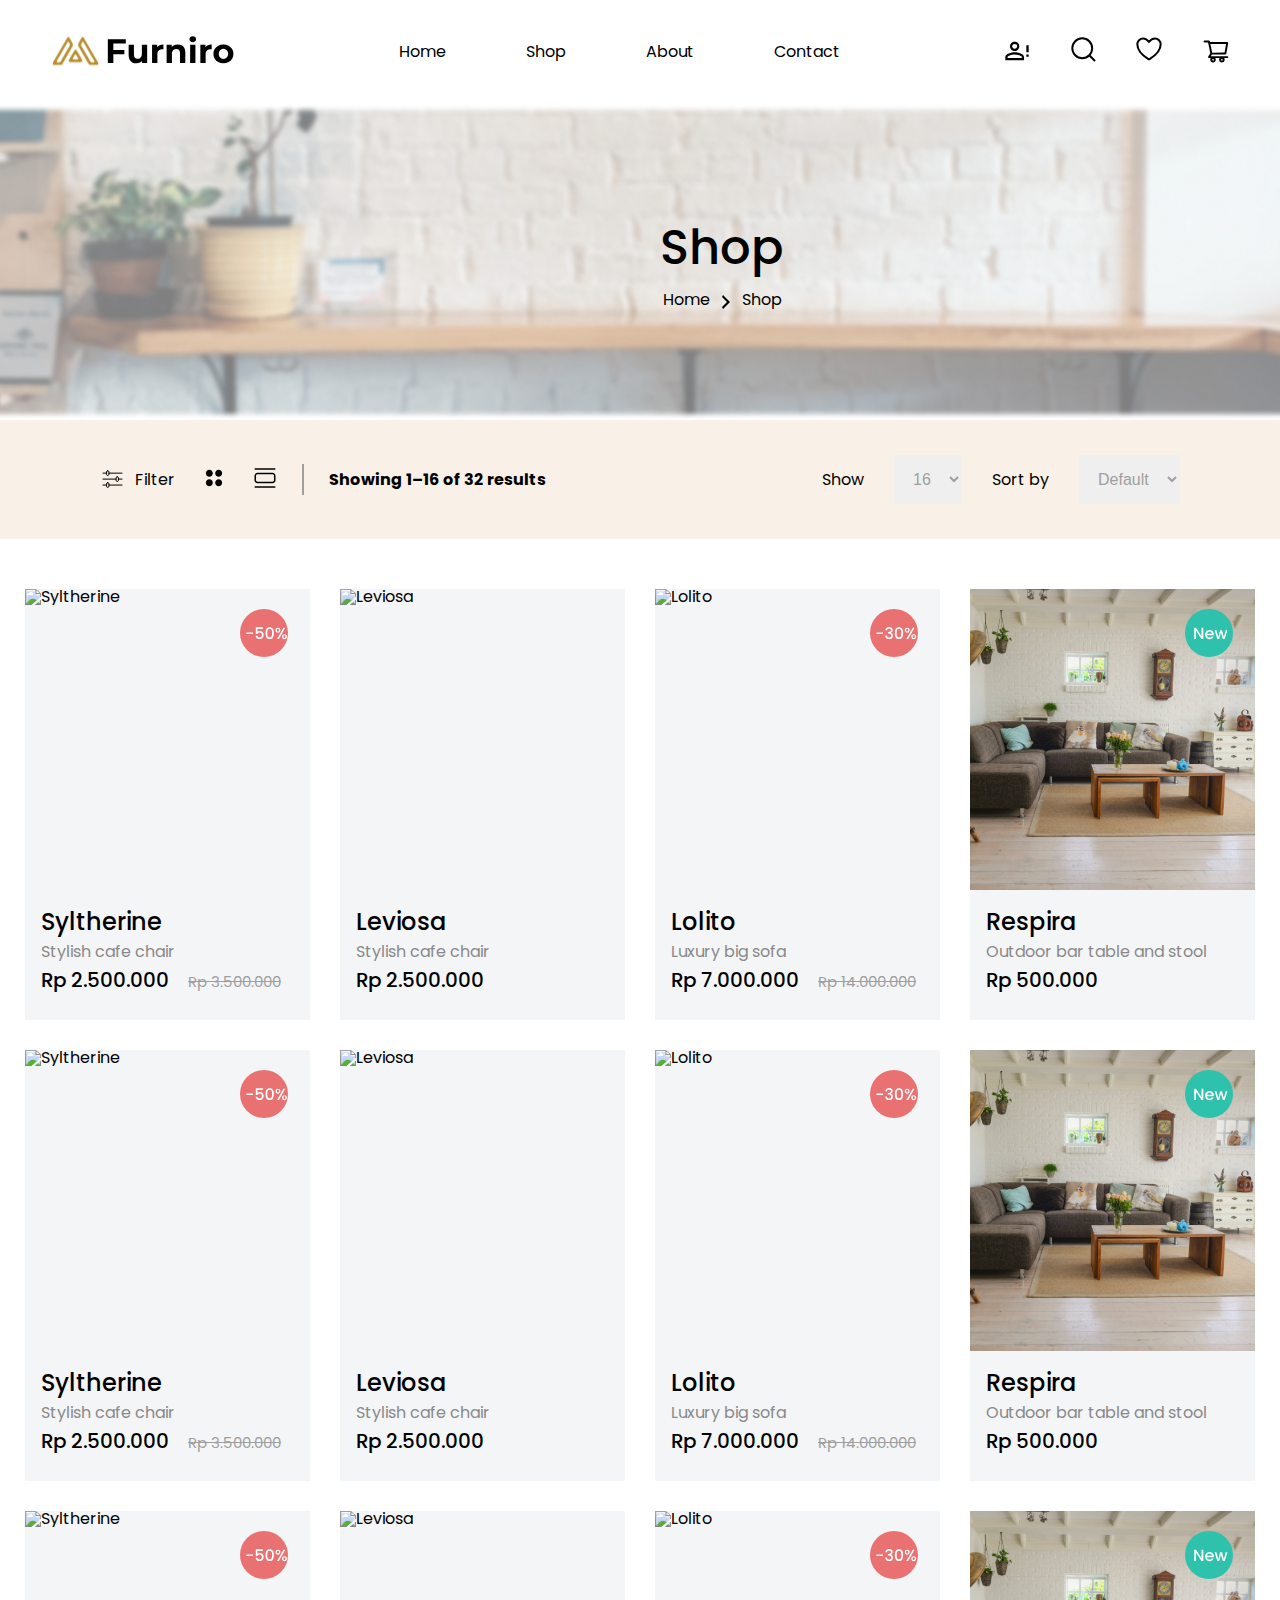
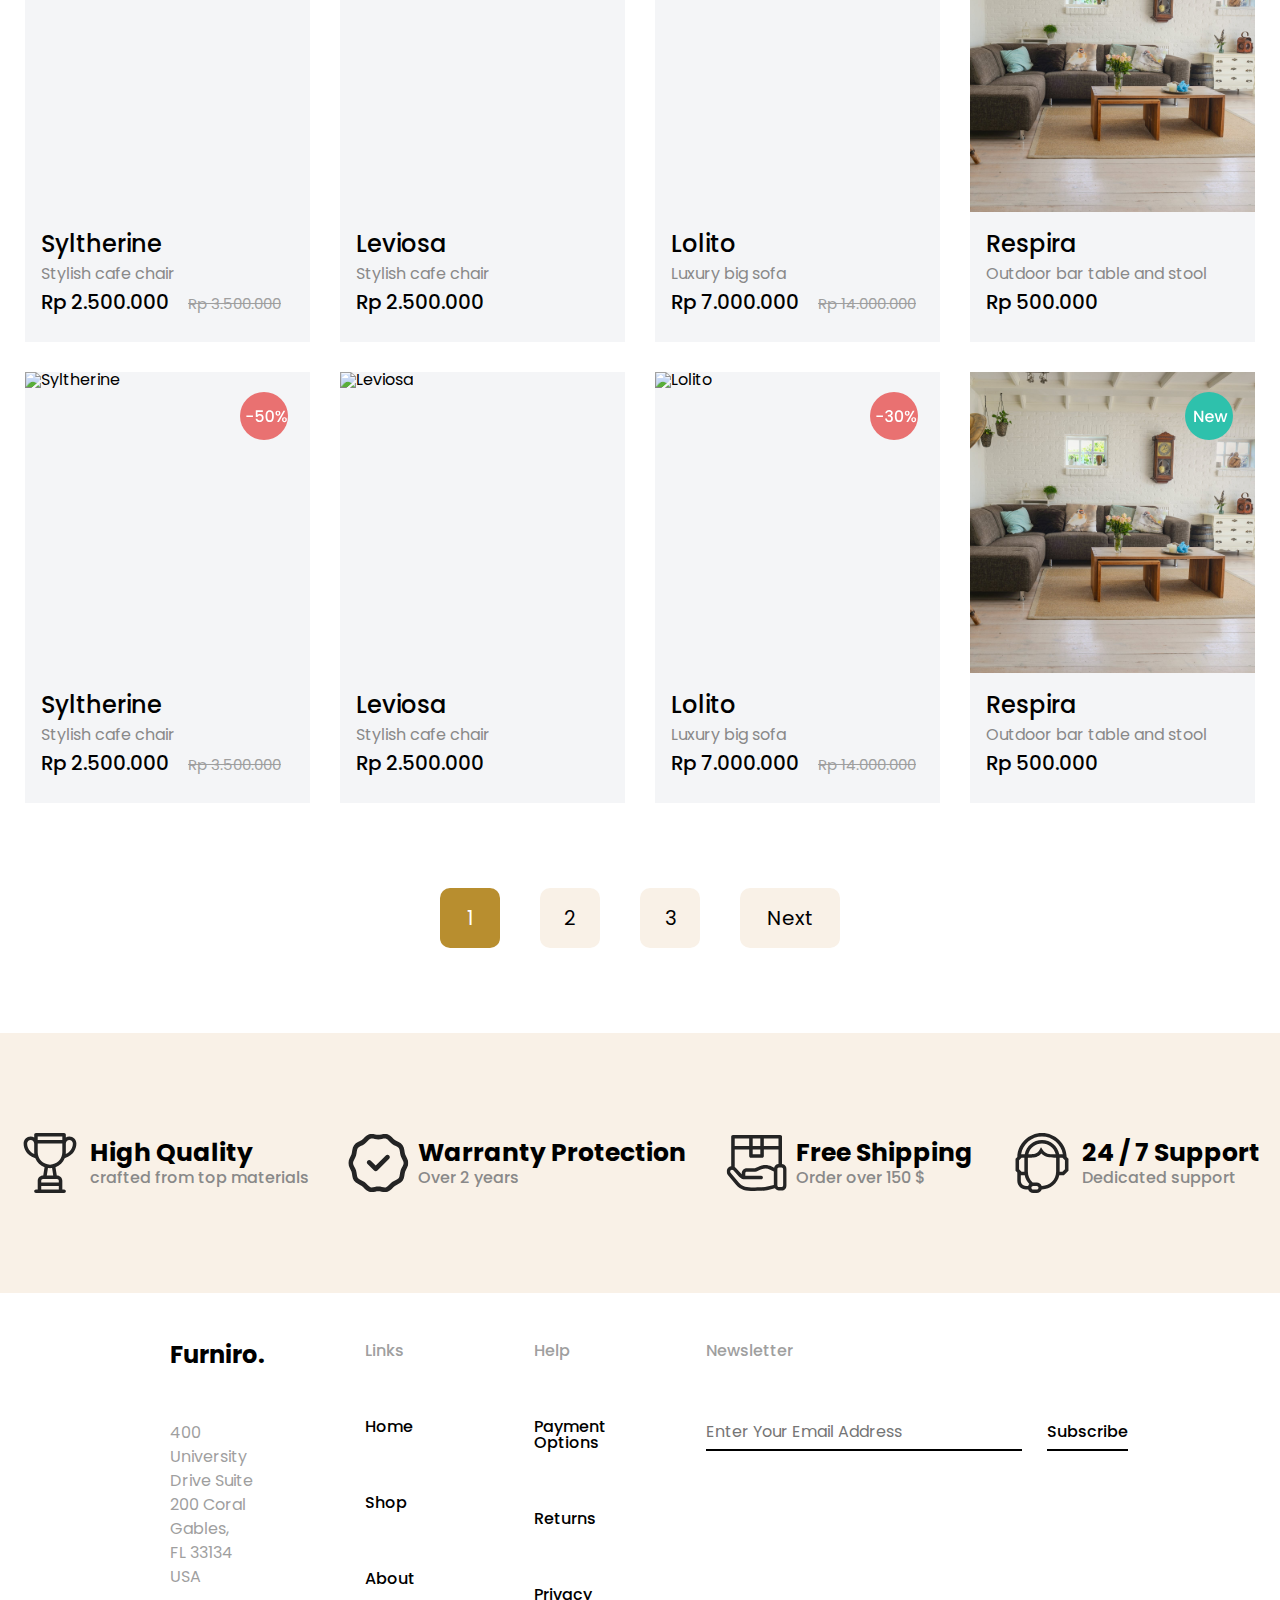
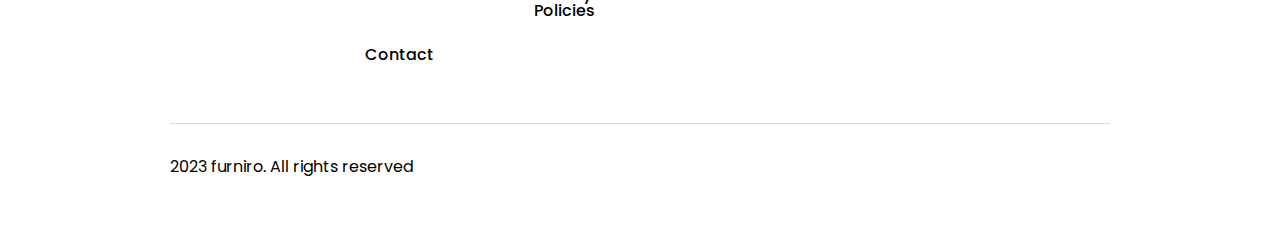
==== shop.html @ a59451a5 "added shop.html" ====
<!DOCTYPE html>
<html lang="en">
<head>
    <meta charset="UTF-8">
    <title>Furniro</title>
    <link rel="stylesheet" href="style.css">
    <link rel="stylesheet" href="https://fonts.googleapis.com/css2?family=Poppins:wght@400;500;600;700&display=swap">
    <link rel="stylesheet" href="https://cdnjs.cloudflare.com/ajax/libs/font-awesome/6.0.0-beta3/css/all.min.css">
    <meta name="viewport" content="width=device-width, initial-scale=1.0">
</head>
<body>
    <header class="header">
        <div class="container header__container">
            <div class="header__logo">
                <img class="header__logo-image" src="assets/images/logo.svg" alt="Company Logo">
            </div>
            <nav class="header__nav">
                <a href="#" class="header__link">Home</a>
                <a href="#" class="header__link">Shop</a>
                <a href="#" class="header__link">About</a>
                <a href="#" class="header__link">Contact</a>
            </nav>
            <div class="header__icons">
                <a href="#" class="header__icon"><img src="assets/images/account-alert-icon.svg" alt="Account"></a>
                <a href="#" class="header__icon"><img src="assets/images/search-icon.svg" alt="Search"></a>
                <a href="#" class="header__icon"><img src="assets/images/like-icon.svg" alt="Favorites"></a>
                <a href="#" class="header__icon"><img src="assets/images/shopping-cart-icon.svg" alt="Shopping Cart"></a>
            </div>
        </div>
    </header>

    <main class="shop">
        <div class="shop__header">
            <div class="shop__header-image-wrapper">
                <img class="shop__header-img" src="assets/images/shop-img.png" alt="shop-img">
            </div>
            <div class="shop__header-text">
                <h1 class="shop__title">Shop</h1>
                <div class="shop__breadcrumb">
                    <span>Home</span>
                    <img src="assets/images/dash-icon-arrow-up.svg" alt="Divider">
                    <span>Shop</span>
                </div>
            </div>
        </div>

        <div class="shop__controls">
            <div class="shop__filter-view">
                <div class="shop__filter">
                    <button class="shop__filter-btn"><img src="assets/images/filter-icon.svg" alt="filter-icon"></button>
                    <span>Filter</span>
                </div>
                <div class="shop__view-options">
                    <button class="shop__view-btn"><img src="assets/images/grid-view-icon.svg" alt="grid-view-icon"></button>
                    <button class="shop__view-btn"><img src="assets/images/list-view-icon.svg" alt="list-view-icon"></button>
                </div>
                <div class="shop__results-info">Showing 1–16 of 32 results</div>
            </div>
            <div class="shop__options">
                <label for="show">Show</label>
                <select id="show" class="shop__show-select">
                    <option value="16">16</option>
                </select>
                <label for="sort">Sort by</label>
                <select id="sort" class="shop__sort-select">
                    <option value="default">Default</option>
                </select>
            </div>
        </div>

        <div class="shop__product-cards">
            <div class="product-card product-card-discount-50">
                <a href="#" class="product-card__link">
                    <div class="product-card__image-wrapper">
                        <img src="assets/images/product-card-image-1.svg" alt="Syltherine" class="product-card__image">
                    </div>
                    <div class="product-card__content">
                        <h3 class="product-card__name">Syltherine</h3>
                        <p class="product-card__description">Stylish cafe chair</p>
                        <span class="product-card__price">Rp 2.500.000</span>
                        <span class="product-card__old-price">Rp 3.500.000</span>
                    </div>
                </a>
                <div class="product-card__overlay">
                    <button class="product-card__overlay-btn">Add to cart</button>
                    <div class="product-card__overlay-actions">
                        <button class="product-card__overlay-action-btn product-card__overlay-action-btn-share">
                            <img src="assets/images/share-icon.svg" alt="share-icon">
                            <span class="product-card__overlay-action-text">Share</span>
                        </button>
                        <button class="product-card__overlay-action-btn product-card__overlay-action-btn-compare">
                            <img src="assets/images/compare-icon.svg" alt="compare-icon">
                            <span class="product-card__overlay-action-text">Compare</span>
                        </button>
                        <button class="product-card__overlay-action-btn product-card__overlay-action-btn-like">
                            <img src="assets/images/heart-icon.svg" alt="heart-icon">
                            <span class="product-card__overlay-action-text">Like</span>
                        </button>
                    </div>
                </div>
            </div>
            <div class="product-card">
                <a href="#" class="product-card__link">
                    <div class="product-card__image-wrapper">
                        <img src="assets/images/product-card-image-2.svg" alt="Leviosa" class="product-card__image">
                    </div>
                    <div class="product-card__content">
                        <h3 class="product-card__name">Leviosa</h3>
                        <p class="product-card__description">Stylish cafe chair</p>
                        <span class="product-card__price">Rp 2.500.000</span>
                    </div>
                </a>
                <div class="product-card__overlay">
                    <button class="product-card__overlay-btn">Add to cart</button>
                    <div class="product-card__overlay-actions">
                        <button class="product-card__overlay-action-btn product-card__overlay-action-btn-share">
                            <img src="assets/images/share-icon.svg" alt="share-icon">
                            <span class="product-card__overlay-action-text">Share</span>
                        </button>
                        <button class="product-card__overlay-action-btn product-card__overlay-action-btn-compare">
                            <img src="assets/images/compare-icon.svg" alt="compare-icon">
                            <span class="product-card__overlay-action-text">Compare</span>
                        </button>
                        <button class="product-card__overlay-action-btn product-card__overlay-action-btn-like">
                            <img src="assets/images/heart-icon.svg" alt="heart-icon">
                            <span class="product-card__overlay-action-text">Like</span>
                        </button>
                    </div>
                </div>
            </div>
            <div class="product-card product-card-discount-30">
                <a href="#" class="product-card__link">
                    <div class="product-card__image-wrapper">
                        <img src="assets/images/product-card-image-3.svg" alt="Lolito" class="product-card__image">
                    </div>
                    <div class="product-card__content">
                        <h3 class="product-card__name">Lolito</h3>
                        <p class="product-card__description">Luxury big sofa</p>
                        <span class="product-card__price">Rp 7.000.000</span>
                        <span class="product-card__old-price">Rp 14.000.000</span>
                    </div>
                </a>
                <div class="product-card__overlay">
                    <button class="product-card__overlay-btn">Add to cart</button>
                    <div class="product-card__overlay-actions">
                        <button class="product-card__overlay-action-btn product-card__overlay-action-btn-share">
                            <img src="assets/images/share-icon.svg" alt="share-icon">
                            <span class="product-card__overlay-action-text">Share</span>
                        </button>
                        <button class="product-card__overlay-action-btn product-card__overlay-action-btn-compare">
                            <img src="assets/images/compare-icon.svg" alt="compare-icon">
                            <span class="product-card__overlay-action-text">Compare</span>
                        </button>
                        <button class="product-card__overlay-action-btn product-card__overlay-action-btn-like">
                            <img src="assets/images/heart-icon.svg" alt="heart-icon">
                            <span class="product-card__overlay-action-text">Like</span>
                        </button>
                    </div>
                </div>
            </div>
            <div class="product-card product-card-new">
                <a href="#" class="product-card__link">
                    <div class="product-card__image-wrapper">
                        <img src="assets/images/product-card-image-4.svg" alt="Respira" class="product-card__image">
                    </div>
                    <div class="product-card__content">
                        <h3 class="product-card__name">Respira</h3>
                        <p class="product-card__description">Outdoor bar table and stool</p>
                        <span class="product-card__price">Rp 500.000</span>
                    </div>
                </a>
                <div class="product-card__overlay">
                    <button class="product-card__overlay-btn">Add to cart</button>
                    <div class="product-card__overlay-actions">
                        <button class="product-card__overlay-action-btn product-card__overlay-action-btn-share">
                            <img src="assets/images/share-icon.svg" alt="share-icon">
                            <span class="product-card__overlay-action-text">Share</span>
                        </button>
                        <button class="product-card__overlay-action-btn product-card__overlay-action-btn-compare">
                            <img src="assets/images/compare-icon.svg" alt="compare-icon">
                            <span class="product-card__overlay-action-text">Compare</span>
                        </button>
                        <button class="product-card__overlay-action-btn product-card__overlay-action-btn-like">
                            <img src="assets/images/heart-icon.svg" alt="heart-icon">
                            <span class="product-card__overlay-action-text">Like</span>
                        </button>
                    </div>
                </div>
            </div>

            <div class="product-card product-card-discount-50">
                <a href="#" class="product-card__link">
                    <div class="product-card__image-wrapper">
                        <img src="assets/images/product-card-image-1.svg" alt="Syltherine" class="product-card__image">
                    </div>
                    <div class="product-card__content">
                        <h3 class="product-card__name">Syltherine</h3>
                        <p class="product-card__description">Stylish cafe chair</p>
                        <span class="product-card__price">Rp 2.500.000</span>
                        <span class="product-card__old-price">Rp 3.500.000</span>
                    </div>
                </a>
                <div class="product-card__overlay">
                    <button class="product-card__overlay-btn">Add to cart</button>
                    <div class="product-card__overlay-actions">
                        <button class="product-card__overlay-action-btn product-card__overlay-action-btn-share">
                            <img src="assets/images/share-icon.svg" alt="share-icon">
                            <span class="product-card__overlay-action-text">Share</span>
                        </button>
                        <button class="product-card__overlay-action-btn product-card__overlay-action-btn-compare">
                            <img src="assets/images/compare-icon.svg" alt="compare-icon">
                            <span class="product-card__overlay-action-text">Compare</span>
                        </button>
                        <button class="product-card__overlay-action-btn product-card__overlay-action-btn-like">
                            <img src="assets/images/heart-icon.svg" alt="heart-icon">
                            <span class="product-card__overlay-action-text">Like</span>
                        </button>
                    </div>
                </div>
            </div>
            <div class="product-card">
                <a href="#" class="product-card__link">
                    <div class="product-card__image-wrapper">
                        <img src="assets/images/product-card-image-2.svg" alt="Leviosa" class="product-card__image">
                    </div>
                    <div class="product-card__content">
                        <h3 class="product-card__name">Leviosa</h3>
                        <p class="product-card__description">Stylish cafe chair</p>
                        <span class="product-card__price">Rp 2.500.000</span>
                    </div>
                </a>
                <div class="product-card__overlay">
                    <button class="product-card__overlay-btn">Add to cart</button>
                    <div class="product-card__overlay-actions">
                        <button class="product-card__overlay-action-btn product-card__overlay-action-btn-share">
                            <img src="assets/images/share-icon.svg" alt="share-icon">
                            <span class="product-card__overlay-action-text">Share</span>
                        </button>
                        <button class="product-card__overlay-action-btn product-card__overlay-action-btn-compare">
                            <img src="assets/images/compare-icon.svg" alt="compare-icon">
                            <span class="product-card__overlay-action-text">Compare</span>
                        </button>
                        <button class="product-card__overlay-action-btn product-card__overlay-action-btn-like">
                            <img src="assets/images/heart-icon.svg" alt="heart-icon">
                            <span class="product-card__overlay-action-text">Like</span>
                        </button>
                    </div>
                </div>
            </div>
            <div class="product-card product-card-discount-30">
                <a href="#" class="product-card__link">
                    <div class="product-card__image-wrapper">
                        <img src="assets/images/product-card-image-3.svg" alt="Lolito" class="product-card__image">
                    </div>
                    <div class="product-card__content">
                        <h3 class="product-card__name">Lolito</h3>
                        <p class="product-card__description">Luxury big sofa</p>
                        <span class="product-card__price">Rp 7.000.000</span>
                        <span class="product-card__old-price">Rp 14.000.000</span>
                    </div>
                </a>
                <div class="product-card__overlay">
                    <button class="product-card__overlay-btn">Add to cart</button>
                    <div class="product-card__overlay-actions">
                        <button class="product-card__overlay-action-btn product-card__overlay-action-btn-share">
                            <img src="assets/images/share-icon.svg" alt="share-icon">
                            <span class="product-card__overlay-action-text">Share</span>
                        </button>
                        <button class="product-card__overlay-action-btn product-card__overlay-action-btn-compare">
                            <img src="assets/images/compare-icon.svg" alt="compare-icon">
                            <span class="product-card__overlay-action-text">Compare</span>
                        </button>
                        <button class="product-card__overlay-action-btn product-card__overlay-action-btn-like">
                            <img src="assets/images/heart-icon.svg" alt="heart-icon">
                            <span class="product-card__overlay-action-text">Like</span>
                        </button>
                    </div>
                </div>
            </div>
            <div class="product-card product-card-new">
                <a href="#" class="product-card__link">
                    <div class="product-card__image-wrapper">
                        <img src="assets/images/product-card-image-4.svg" alt="Respira" class="product-card__image">
                    </div>
                    <div class="product-card__content">
                        <h3 class="product-card__name">Respira</h3>
                        <p class="product-card__description">Outdoor bar table and stool</p>
                        <span class="product-card__price">Rp 500.000</span>
                    </div>
                </a>
                <div class="product-card__overlay">
                    <button class="product-card__overlay-btn">Add to cart</button>
                    <div class="product-card__overlay-actions">
                        <button class="product-card__overlay-action-btn product-card__overlay-action-btn-share">
                            <img src="assets/images/share-icon.svg" alt="share-icon">
                            <span class="product-card__overlay-action-text">Share</span>
                        </button>
                        <button class="product-card__overlay-action-btn product-card__overlay-action-btn-compare">
                            <img src="assets/images/compare-icon.svg" alt="compare-icon">
                            <span class="product-card__overlay-action-text">Compare</span>
                        </button>
                        <button class="product-card__overlay-action-btn product-card__overlay-action-btn-like">
                            <img src="assets/images/heart-icon.svg" alt="heart-icon">
                            <span class="product-card__overlay-action-text">Like</span>
                        </button>
                    </div>
                </div>
            </div>

            <div class="product-card product-card-discount-50">
                <a href="#" class="product-card__link">
                    <div class="product-card__image-wrapper">
                        <img src="assets/images/product-card-image-1.svg" alt="Syltherine" class="product-card__image">
                    </div>
                    <div class="product-card__content">
                        <h3 class="product-card__name">Syltherine</h3>
                        <p class="product-card__description">Stylish cafe chair</p>
                        <span class="product-card__price">Rp 2.500.000</span>
                        <span class="product-card__old-price">Rp 3.500.000</span>
                    </div>
                </a>
                <div class="product-card__overlay">
                    <button class="product-card__overlay-btn">Add to cart</button>
                    <div class="product-card__overlay-actions">
                        <button class="product-card__overlay-action-btn product-card__overlay-action-btn-share">
                            <img src="assets/images/share-icon.svg" alt="share-icon">
                            <span class="product-card__overlay-action-text">Share</span>
                        </button>
                        <button class="product-card__overlay-action-btn product-card__overlay-action-btn-compare">
                            <img src="assets/images/compare-icon.svg" alt="compare-icon">
                            <span class="product-card__overlay-action-text">Compare</span>
                        </button>
                        <button class="product-card__overlay-action-btn product-card__overlay-action-btn-like">
                            <img src="assets/images/heart-icon.svg" alt="heart-icon">
                            <span class="product-card__overlay-action-text">Like</span>
                        </button>
                    </div>
                </div>
            </div>
            <div class="product-card">
                <a href="#" class="product-card__link">
                    <div class="product-card__image-wrapper">
                        <img src="assets/images/product-card-image-2.svg" alt="Leviosa" class="product-card__image">
                    </div>
                    <div class="product-card__content">
                        <h3 class="product-card__name">Leviosa</h3>
                        <p class="product-card__description">Stylish cafe chair</p>
                        <span class="product-card__price">Rp 2.500.000</span>
                    </div>
                </a>
                <div class="product-card__overlay">
                    <button class="product-card__overlay-btn">Add to cart</button>
                    <div class="product-card__overlay-actions">
                        <button class="product-card__overlay-action-btn product-card__overlay-action-btn-share">
                            <img src="assets/images/share-icon.svg" alt="share-icon">
                            <span class="product-card__overlay-action-text">Share</span>
                        </button>
                        <button class="product-card__overlay-action-btn product-card__overlay-action-btn-compare">
                            <img src="assets/images/compare-icon.svg" alt="compare-icon">
                            <span class="product-card__overlay-action-text">Compare</span>
                        </button>
                        <button class="product-card__overlay-action-btn product-card__overlay-action-btn-like">
                            <img src="assets/images/heart-icon.svg" alt="heart-icon">
                            <span class="product-card__overlay-action-text">Like</span>
                        </button>
                    </div>
                </div>
            </div>
            <div class="product-card product-card-discount-30">
                <a href="#" class="product-card__link">
                    <div class="product-card__image-wrapper">
                        <img src="assets/images/product-card-image-3.svg" alt="Lolito" class="product-card__image">
                    </div>
                    <div class="product-card__content">
                        <h3 class="product-card__name">Lolito</h3>
                        <p class="product-card__description">Luxury big sofa</p>
                        <span class="product-card__price">Rp 7.000.000</span>
                        <span class="product-card__old-price">Rp 14.000.000</span>
                    </div>
                </a>
                <div class="product-card__overlay">
                    <button class="product-card__overlay-btn">Add to cart</button>
                    <div class="product-card__overlay-actions">
                        <button class="product-card__overlay-action-btn product-card__overlay-action-btn-share">
                            <img src="assets/images/share-icon.svg" alt="share-icon">
                            <span class="product-card__overlay-action-text">Share</span>
                        </button>
                        <button class="product-card__overlay-action-btn product-card__overlay-action-btn-compare">
                            <img src="assets/images/compare-icon.svg" alt="compare-icon">
                            <span class="product-card__overlay-action-text">Compare</span>
                        </button>
                        <button class="product-card__overlay-action-btn product-card__overlay-action-btn-like">
                            <img src="assets/images/heart-icon.svg" alt="heart-icon">
                            <span class="product-card__overlay-action-text">Like</span>
                        </button>
                    </div>
                </div>
            </div>
            <div class="product-card product-card-new">
                <a href="#" class="product-card__link">
                    <div class="product-card__image-wrapper">
                        <img src="assets/images/product-card-image-4.svg" alt="Respira" class="product-card__image">
                    </div>
                    <div class="product-card__content">
                        <h3 class="product-card__name">Respira</h3>
                        <p class="product-card__description">Outdoor bar table and stool</p>
                        <span class="product-card__price">Rp 500.000</span>
                    </div>
                </a>
                <div class="product-card__overlay">
                    <button class="product-card__overlay-btn">Add to cart</button>
                    <div class="product-card__overlay-actions">
                        <button class="product-card__overlay-action-btn product-card__overlay-action-btn-share">
                            <img src="assets/images/share-icon.svg" alt="share-icon">
                            <span class="product-card__overlay-action-text">Share</span>
                        </button>
                        <button class="product-card__overlay-action-btn product-card__overlay-action-btn-compare">
                            <img src="assets/images/compare-icon.svg" alt="compare-icon">
                            <span class="product-card__overlay-action-text">Compare</span>
                        </button>
                        <button class="product-card__overlay-action-btn product-card__overlay-action-btn-like">
                            <img src="assets/images/heart-icon.svg" alt="heart-icon">
                            <span class="product-card__overlay-action-text">Like</span>
                        </button>
                    </div>
                </div>
            </div>

            <div class="product-card product-card-discount-50">
                <a href="#" class="product-card__link">
                    <div class="product-card__image-wrapper">
                        <img src="assets/images/product-card-image-1.svg" alt="Syltherine" class="product-card__image">
                    </div>
                    <div class="product-card__content">
                        <h3 class="product-card__name">Syltherine</h3>
                        <p class="product-card__description">Stylish cafe chair</p>
                        <span class="product-card__price">Rp 2.500.000</span>
                        <span class="product-card__old-price">Rp 3.500.000</span>
                    </div>
                </a>
                <div class="product-card__overlay">
                    <button class="product-card__overlay-btn">Add to cart</button>
                    <div class="product-card__overlay-actions">
                        <button class="product-card__overlay-action-btn product-card__overlay-action-btn-share">
                            <img src="assets/images/share-icon.svg" alt="share-icon">
                            <span class="product-card__overlay-action-text">Share</span>
                        </button>
                        <button class="product-card__overlay-action-btn product-card__overlay-action-btn-compare">
                            <img src="assets/images/compare-icon.svg" alt="compare-icon">
                            <span class="product-card__overlay-action-text">Compare</span>
                        </button>
                        <button class="product-card__overlay-action-btn product-card__overlay-action-btn-like">
                            <img src="assets/images/heart-icon.svg" alt="heart-icon">
                            <span class="product-card__overlay-action-text">Like</span>
                        </button>
                    </div>
                </div>
            </div>
            <div class="product-card">
                <a href="#" class="product-card__link">
                    <div class="product-card__image-wrapper">
                        <img src="assets/images/product-card-image-2.svg" alt="Leviosa" class="product-card__image">
                    </div>
                    <div class="product-card__content">
                        <h3 class="product-card__name">Leviosa</h3>
                        <p class="product-card__description">Stylish cafe chair</p>
                        <span class="product-card__price">Rp 2.500.000</span>
                    </div>
                </a>
                <div class="product-card__overlay">
                    <button class="product-card__overlay-btn">Add to cart</button>
                    <div class="product-card__overlay-actions">
                        <button class="product-card__overlay-action-btn product-card__overlay-action-btn-share">
                            <img src="assets/images/share-icon.svg" alt="share-icon">
                            <span class="product-card__overlay-action-text">Share</span>
                        </button>
                        <button class="product-card__overlay-action-btn product-card__overlay-action-btn-compare">
                            <img src="assets/images/compare-icon.svg" alt="compare-icon">
                            <span class="product-card__overlay-action-text">Compare</span>
                        </button>
                        <button class="product-card__overlay-action-btn product-card__overlay-action-btn-like">
                            <img src="assets/images/heart-icon.svg" alt="heart-icon">
                            <span class="product-card__overlay-action-text">Like</span>
                        </button>
                    </div>
                </div>
            </div>
            <div class="product-card product-card-discount-30">
                <a href="#" class="product-card__link">
                    <div class="product-card__image-wrapper">
                        <img src="assets/images/product-card-image-3.svg" alt="Lolito" class="product-card__image">
                    </div>
                    <div class="product-card__content">
                        <h3 class="product-card__name">Lolito</h3>
                        <p class="product-card__description">Luxury big sofa</p>
                        <span class="product-card__price">Rp 7.000.000</span>
                        <span class="product-card__old-price">Rp 14.000.000</span>
                    </div>
                </a>
                <div class="product-card__overlay">
                    <button class="product-card__overlay-btn">Add to cart</button>
                    <div class="product-card__overlay-actions">
                        <button class="product-card__overlay-action-btn product-card__overlay-action-btn-share">
                            <img src="assets/images/share-icon.svg" alt="share-icon">
                            <span class="product-card__overlay-action-text">Share</span>
                        </button>
                        <button class="product-card__overlay-action-btn product-card__overlay-action-btn-compare">
                            <img src="assets/images/compare-icon.svg" alt="compare-icon">
                            <span class="product-card__overlay-action-text">Compare</span>
                        </button>
                        <button class="product-card__overlay-action-btn product-card__overlay-action-btn-like">
                            <img src="assets/images/heart-icon.svg" alt="heart-icon">
                            <span class="product-card__overlay-action-text">Like</span>
                        </button>
                    </div>
                </div>
            </div>
            <div class="product-card product-card-new">
                <a href="#" class="product-card__link">
                    <div class="product-card__image-wrapper">
                        <img src="assets/images/product-card-image-4.svg" alt="Respira" class="product-card__image">
                    </div>
                    <div class="product-card__content">
                        <h3 class="product-card__name">Respira</h3>
                        <p class="product-card__description">Outdoor bar table and stool</p>
                        <span class="product-card__price">Rp 500.000</span>
                    </div>
                </a>
                <div class="product-card__overlay">
                    <button class="product-card__overlay-btn">Add to cart</button>
                    <div class="product-card__overlay-actions">
                        <button class="product-card__overlay-action-btn product-card__overlay-action-btn-share">
                            <img src="assets/images/share-icon.svg" alt="share-icon">
                            <span class="product-card__overlay-action-text">Share</span>
                        </button>
                        <button class="product-card__overlay-action-btn product-card__overlay-action-btn-compare">
                            <img src="assets/images/compare-icon.svg" alt="compare-icon">
                            <span class="product-card__overlay-action-text">Compare</span>
                        </button>
                        <button class="product-card__overlay-action-btn product-card__overlay-action-btn-like">
                            <img src="assets/images/heart-icon.svg" alt="heart-icon">
                            <span class="product-card__overlay-action-text">Like</span>
                        </button>
                    </div>
                </div>
            </div>
        </div>
    </main>

    <section class="pagination">
        <button class="pagination__button pagination__button-active">1</button>
        <button class="pagination__button">2</button>
        <button class="pagination__button">3</button>
        <button class="pagination__button pagination__button-next">Next</button>
    </section>

    <section class="features">
        <div class="feature">
            <div class="feature__icon-wrapper">
                <img src="assets/images/trophy-icon.svg" alt="trophy-icon" class="feature__icon">
            </div>
            <div class="feature__content">
                <h3 class="feature__content-title">High Quality</h3>
                <p class="feature__content-description">crafted from top materials</p>
            </div>
        </div>
        <div class="feature">
            <div class="feature__icon-wrapper">
                <img src="assets/images/guarantee-icon.svg" alt="guarantee-icon" class="feature__icon">
            </div>
            <div class="feature__content">
                <h3 class="feature__content-title">Warranty Protection</h3>
                <p class="feature__content-description">Over 2 years</p>
            </div>
        </div>
        <div class="feature">
            <div class="feature__icon-wrapper">
                <img src="assets/images/shipping-icon.svg" alt="shipping-icon" class="feature__icon">
            </div>
            <div class="feature__content">
                <h3 class="feature__content-title">Free Shipping</h3>
                <p class="feature__content-description">Order over 150 $</p>
            </div>
        </div>
        <div class="feature">
            <div class="feature__icon-wrapper">
                <img src="assets/images/customer-support-icon.svg" alt="customer-support-icon" class="feature__icon">
            </div>
            <div class="feature__content">
                <h3 class="feature__content-title">24 / 7 Support</h3>
                <p class="feature__content-description">Dedicated support</p>
            </div>
        </div>
    </section>

    <footer class="footer">
        <div class="footer__container">
            <div class="footer__brand">
                <h2 class="footer__logo">Furniro.</h2>
                <address class="footer__address">
                    400 University Drive Suite 200 Coral
                    Gables,
                    FL 33134 USA
                </address>
            </div>
            <div class="footer__links">
                <div class="footer__column">
                    <h3 class="footer__title">Links</h3>
                    <ul class="footer__list">
                        <li class="footer__item"><a href="#" class="footer__link">Home</a></li>
                        <li class="footer__item"><a href="#" class="footer__link">Shop</a></li>
                        <li class="footer__item"><a href="#" class="footer__link">About</a></li>
                        <li class="footer__item"><a href="#" class="footer__link">Contact</a></li>
                    </ul>
                </div>
                <div class="footer__column">
                    <h3 class="footer__title">Help</h3>
                    <ul class="footer__list">
                        <li class="footer__item"><a href="#" class="footer__link">Payment Options</a></li>
                        <li class="footer__item"><a href="#" class="footer__link">Returns</a></li>
                        <li class="footer__item"><a href="#" class="footer__link">Privacy Policies</a></li>
                    </ul>
                </div>
                <div class="footer__column">
                    <h3 class="footer__title">Newsletter</h3>
                    <div class="footer__row-items">
                        <input type="email" placeholder="Enter Your Email Address" class="footer__item footer__input-email">
                        <button class="footer__item footer__subscribe-btn">Subscribe</button>
                    </div>
                </div>
            </div>
        </div>
        <div class="footer__bottom">
            <p class="footer__copyrights">2023 furniro. All rights reserved</p>
        </div>
    </footer>
</body>
</html>
---- style.css ----
@import "cssReset.css";

:root {
    --black: #000000;
    --white: #ffffff;
    --slate-gray: #898989;
    --light-slate-gray: #9F9F9F;
    --light-gray: #D9D9D9;
    --soft-light-gray: #F4F5F7;
    --light-beige: #F9F1E7;
    --gold: #B88E2F;
}

body {
    font-family: 'Poppins', Arial, sans-serif;
}

.container {
    margin: 0 auto;
}

.header {
    background-color: var(--white);
    padding: 30px 50px;
}

.header__container {
    display: flex;
    justify-content: space-between;
    align-items: center;
}

.header__nav {
    display: flex;
    gap: 80px;
}

.header__link {
    text-decoration: none;
    color: var(--black);
}

.header__icons {
    display: flex;
    gap: 40px;
}

.header__icon {
    text-decoration: none;
    color: var(--black);
    font-size: 20px;
}

.product__breadcrumbs {
    display: flex;
    justify-content: flex-start;
    align-items: center;
    padding: 30px 100px;
    margin-bottom: 50px;
    background-color: var(--light-beige);
    border-bottom: 1px solid var(--light-beige);
    gap: 20px;
}

.product__breadcrumb {
    text-decoration: none;
    color: var(--light-slate-gray);
}

.product__breadcrumb-divider {
    margin: 0 10px;
}

.product__breadcrumb_current {
    display: block;
    padding: 8px 30px;
    color: var(--black);
    border-left: 2px solid var(--light-slate-gray);
}

.product__content {
    display: flex;
    justify-content: center;
    gap: 80px;
    border-bottom: 1px solid var(--light-gray);
    margin-bottom: 50px;
}

.product__gallery {
    display: flex;
}

.product__thumbnails {
    display: flex;
    flex-direction: column;
    gap: 30px;
}

.product__thumbnail {
    width: 80px;
    height: 80px;
    cursor: pointer;
}

.product__title {
    font-size: 42px;
    margin-bottom: 15px;
}

.product__price {
    font-size: 24px;
    color: var(--light-slate-gray);
    margin-bottom: 15px;
}

.product__rating {
    display: flex;
    margin-bottom: 20px;
    gap: 20px;
}

.product__reviews {
    font-size: 13px;
    color: var(--light-slate-gray);
    border-left: 2px solid var(--light-slate-gray);
    padding: 10px 20px;
}

.product__description {
    font-size: 14px;
    margin-bottom: 20px;
    white-space: pre-line;
    line-height: 1.5;
}

.product__option-label {
    font-size: 13px;
    color: var(--light-slate-gray);
}

.product__size-options, .product__color-options {
    display: flex;
    margin-top: 15px;
    margin-bottom: 20px;
}

.product__size, .product__color {
    margin-right: 15px;
}

.product__quantity-btn, .product__cart-btn, .product__compare-btn {
    all: unset;
    margin-right: 10px;
    margin-bottom: 60px;
    margin-top: 20px;
    cursor: pointer;
}

.product__info-share-items {
    display: flex;
    gap: 15px;
    margin-top: 40px;
    margin-bottom: 55px;
}

.product__info-share-items-labels, .product__info-share-items-values {
    display: flex;
    flex-direction: column;
    gap: 20px;
    color: var(--light-slate-gray);
}

.product__info-share-value_inline {
    display: flex;
    align-items: center;
    gap: 5px;
}

.product-details {
    display: flex;
    flex-direction: column;
    align-items: center;
    border-bottom: 1px solid var(--light-gray);
    padding-bottom: 65px;
}

.product-details__tabs {
    display: flex;
    justify-content: center;
    margin-bottom: 30px;
}

.product-details__tab {
    margin-right: 50px;
    font-size: 24px;
    text-decoration: none;
    color: var(--light-slate-gray);
}

.product-details__tab--active {
    font-weight: 500;
    color: var(--black);
}

.product-details__content {
    display: flex;
    flex-direction: column;
    align-items: center;
}

.product-details__description {
    font-size: 16px;
    white-space: pre-line;
    color: var(--light-slate-gray);
    line-height: 1.5;
    margin-bottom: 20px;
}

.product-details__images {
    display: flex;
    gap: 30px;
}

.related-products {
    display: flex;
    flex-direction: column;
    gap: 40px;
    align-items: center;
    padding-top: 65px;
    padding-bottom: 90px;
    border-bottom: 1px solid var(--light-gray);
}

.related-products__title {
    font-size: 36px;
    font-weight: 500;
}

.related-products__list {
    display: flex;
    justify-content: center;
    gap: 30px;
    flex-wrap: wrap;
}

.product-card {
    position: relative;
    background-color: var(--soft-light-gray);
}

.product-card__link {
    all: unset;
    cursor: pointer;
}

.product-card-discount-30::before,
.product-card-discount-50::before,
.product-card-new::before {
    content: "";
    position: absolute;
    top: 20px;
    right: 20px;
    width: 50px;
    height: 50px;
    background-repeat: no-repeat;
}

.product-card-discount-30::before {
    background-image: url('assets/images/discount-30-icon.svg');
}

.product-card-discount-50::before {
    background-image: url('assets/images/discount-50-icon.svg');
}

.product-card-new::before {
    background-image: url('assets/images/new-icon.svg');
}

.product-card__content {
    margin-left: 16px;
    margin-top: 20px;
    margin-bottom: 30px;
}

.product-card__name {
    font-size: 24px;
    font-weight: 500;
    margin: 10px 0;
}

.product-card__description {
    font-size: 16px;
    color: var(--slate-gray);
    margin-bottom: 10px;
}

.product-card__price {
    font-size: 20px;
    font-weight: 500;
}

.product-card__old-price {
    font-size: 15px;
    text-decoration: line-through;
    color: var(--light-slate-gray);
    margin-left: 15px;
}

.related-products__button {
    all: unset;
    width: 245px;
    height: 48px;
    text-align: center;
    color: var(--gold);
    font-weight: 500;
    border: 1px solid var(--gold);
    cursor: pointer;
}

.footer {
    display: flex;
    flex-direction: column;
    padding: 50px 0;
    margin: 0 170px;
}

.footer__container {
    display: flex;
    gap: 100px;
    border-bottom: 1px solid var(--light-gray);
}

.footer__brand {
    display: flex;
    flex-direction: column;
    gap: 30px;
}

.footer__logo {
    font-size: 24px;
    font-weight: bold;
}

.footer__address {
    line-height: 1.5;
    color: var(--light-slate-gray);
    white-space: pre-line;
}

.footer__links {
    display: flex;
    gap: 100px;
}

.footer__title {
    color: var(--light-slate-gray);
    font-weight: 500;
    margin-bottom: 60px;
}

.footer__item {
    margin-bottom: 60px;
    font-weight: 500;
}

.footer__link {
    text-decoration: none;
    color: var(--black);
}

.footer__row-items {
    display: flex;
    gap: 25px;
}

.footer__input-email {
    all: unset;
    padding-bottom: 5px;
    border-bottom: 2px solid var(--black);
    font-size: 16px;
}

.footer__subscribe-btn {
    all: unset;
    font-weight: 500;
    padding-bottom: 5px;
    border-bottom: 2px solid var(--black);
    cursor: pointer;
}

.footer__bottom {
    margin-top: 35px;
}




.shop__header {
    position: relative;
}

.shop__header-text {
    position: absolute;
    display: flex;
    flex-direction: column;
    gap: 20px;
    top: 120px;
    left: 660px;
}

.shop__header-image-wrapper {
    width: 100%;
    height: 316px;
}

.shop__header-img {
    width: 100%;
    height: 100%;
    object-fit: cover;
}

.shop__title {
    font-size: 48px;
    font-weight: 500;
}

.shop__breadcrumb {
    display: flex;
    justify-content: center;
    gap: 6px;
}

.shop__controls {
    display: flex;
    justify-content: space-between;
    padding: 35px 100px;
    margin-bottom: 50px;
    align-items: center;
    background-color: var(--light-beige);
}

.shop__filter-view {
    display: flex;
    align-items: center;
    gap: 25px;
}

.shop__filter {
    display: flex;
    align-items: center;
    gap: 10px;
}

.shop__view-options {
    display: flex;
    align-items: center;
    gap: 25px;
    padding-right: 25px;
    border-right: 2px solid var(--light-slate-gray);
}

.shop__filter-btn, .shop__view-btn {
    all: unset;
    cursor: pointer;
}

.shop__results-info {
    font-weight: bold;
}

.shop__options {
    display: flex;
    align-items: center;
    gap: 30px;
}

.shop__sort-select, .shop__show-select {
    padding: 15px;
    font-size: 16px;
    color: var(--light-slate-gray);
    border: none;
}

.shop__product-cards {
    display: flex;
    justify-content: center;
    gap: 30px;
    flex-wrap: wrap;
}

.product-card__image-wrapper {
    height: 301px;
    width: 285px;
    overflow: hidden;
}

.product-card__overlay {
    position: absolute;
    top: 0;
    left: 0;
    right: 0;
    bottom: 0;
    background: rgba(0, 0, 0, 0.6);
    color: white;
    display: flex;
    flex-direction: column;
    gap: 25px;
    justify-content: center;
    align-items: center;
    opacity: 0;
}

.product-card:hover .product-card__overlay {
    opacity: 1;
}

.product-card__overlay-btn {
    all: unset;
    width: 200px;
    height: 50px;
    background: white;
    color: var(--gold);
    font-weight: bold;
    text-align: center;
    border: none;
    cursor: pointer;
}

.product-card__overlay-actions {
    display: flex;
    justify-content: center;
    gap: 20px;
}

.product-card__overlay-action-text {
    font-weight: 500;
}

.product-card__overlay-action-btn {
    all: unset;
    display: flex;
    justify-content: center;
    gap: 5px;
    cursor: pointer;
}

.pagination {
    display: flex;
    justify-content: center;
    gap: 40px;
    margin: 85px 0;
}

.pagination__button {
    all: unset;
    width: 60px;
    height: 60px;
    text-align: center;
    font-size: 20px;
    border: none;
    background: var(--light-beige);
    border-radius: 10px;
    cursor: pointer;
}

.pagination__button-active {
    background: var(--gold);
    color: var(--white);
}

.pagination__button-next {
    width: 100px;
}

.features {
    display: flex;
    justify-content: space-around;
    padding: 100px 0;
    background: var(--light-beige);
}

.feature {
    display: flex;
    align-items: center;
    gap: 10px;
}

.feature__content {
    display: flex;
    flex-direction: column;
}

.feature__icon-wrapper {
    width: 60px;
    height: 60px;
}

.feature__content-title {
    font-size: 25px;
    font-weight: bolder;
    margin-bottom: 5px;
}

.feature__content-description {
    color: var(--slate-gray);
    font-weight: 500;
}
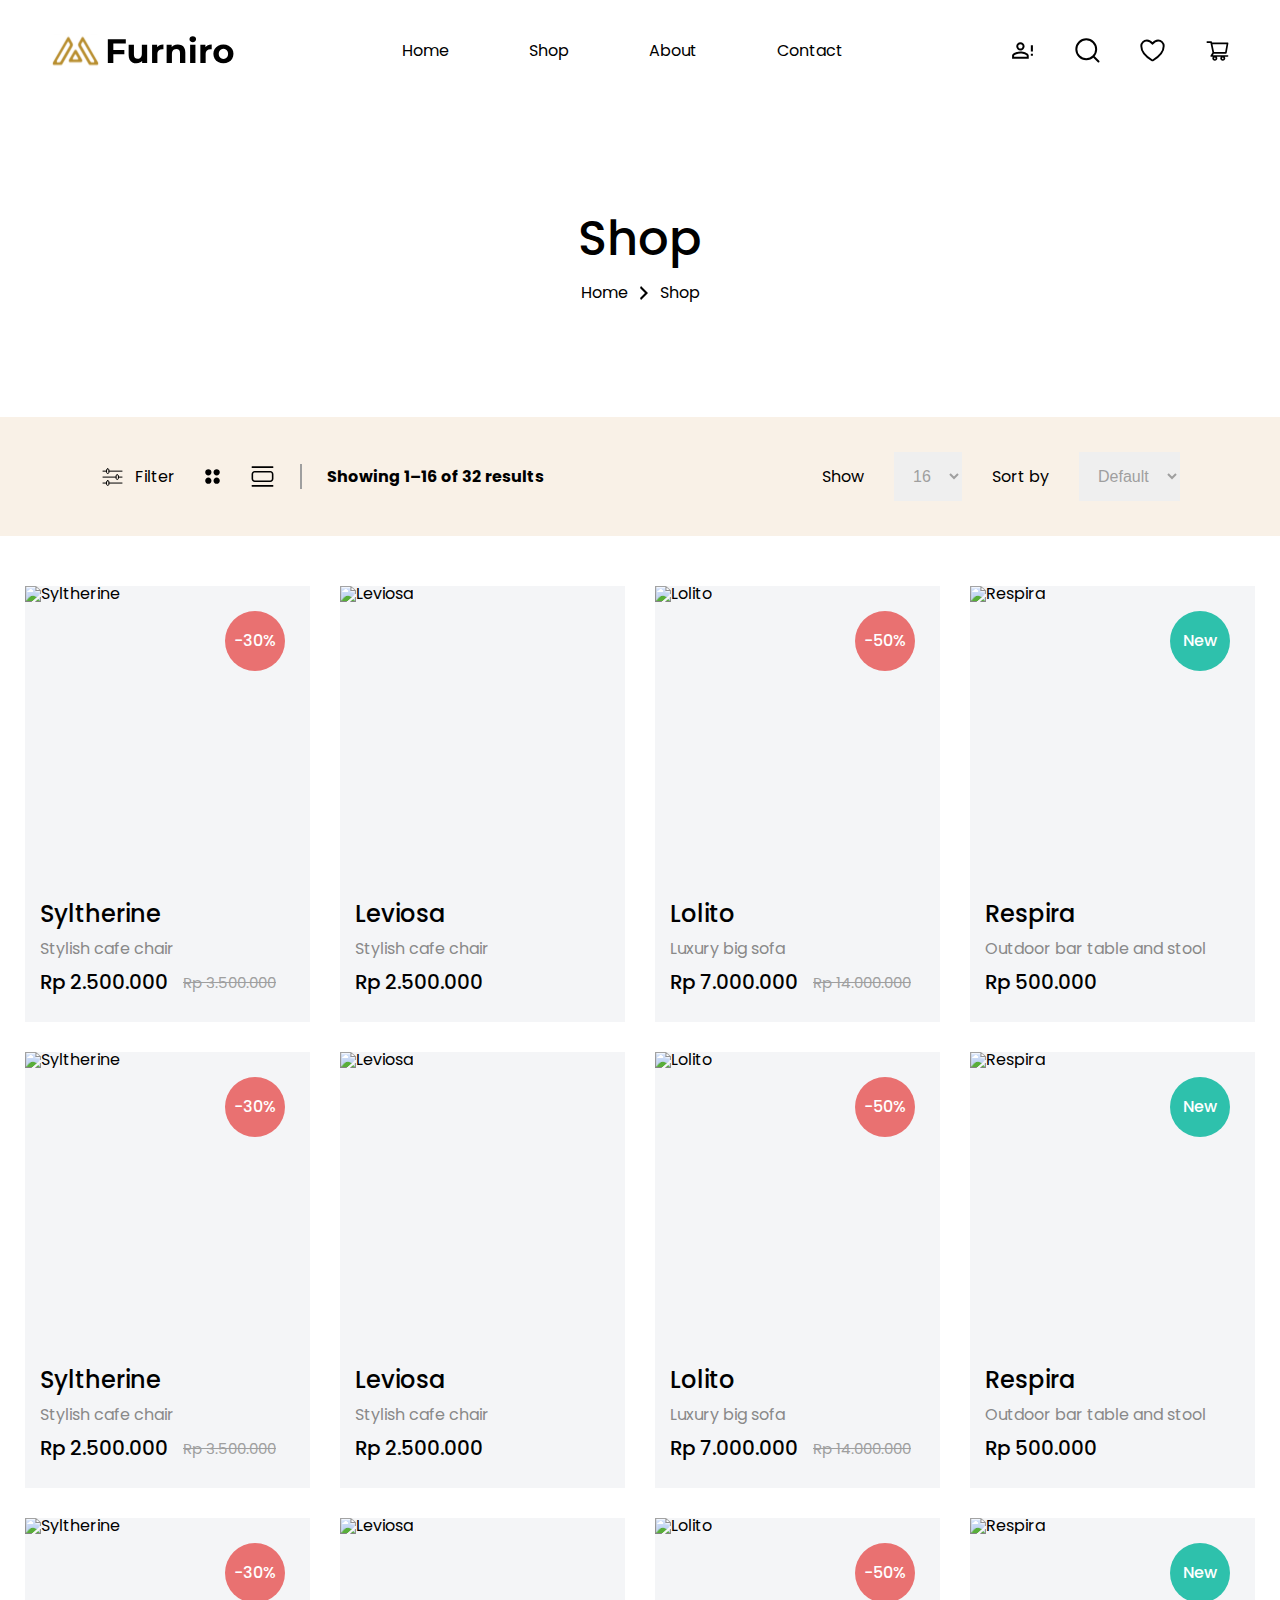
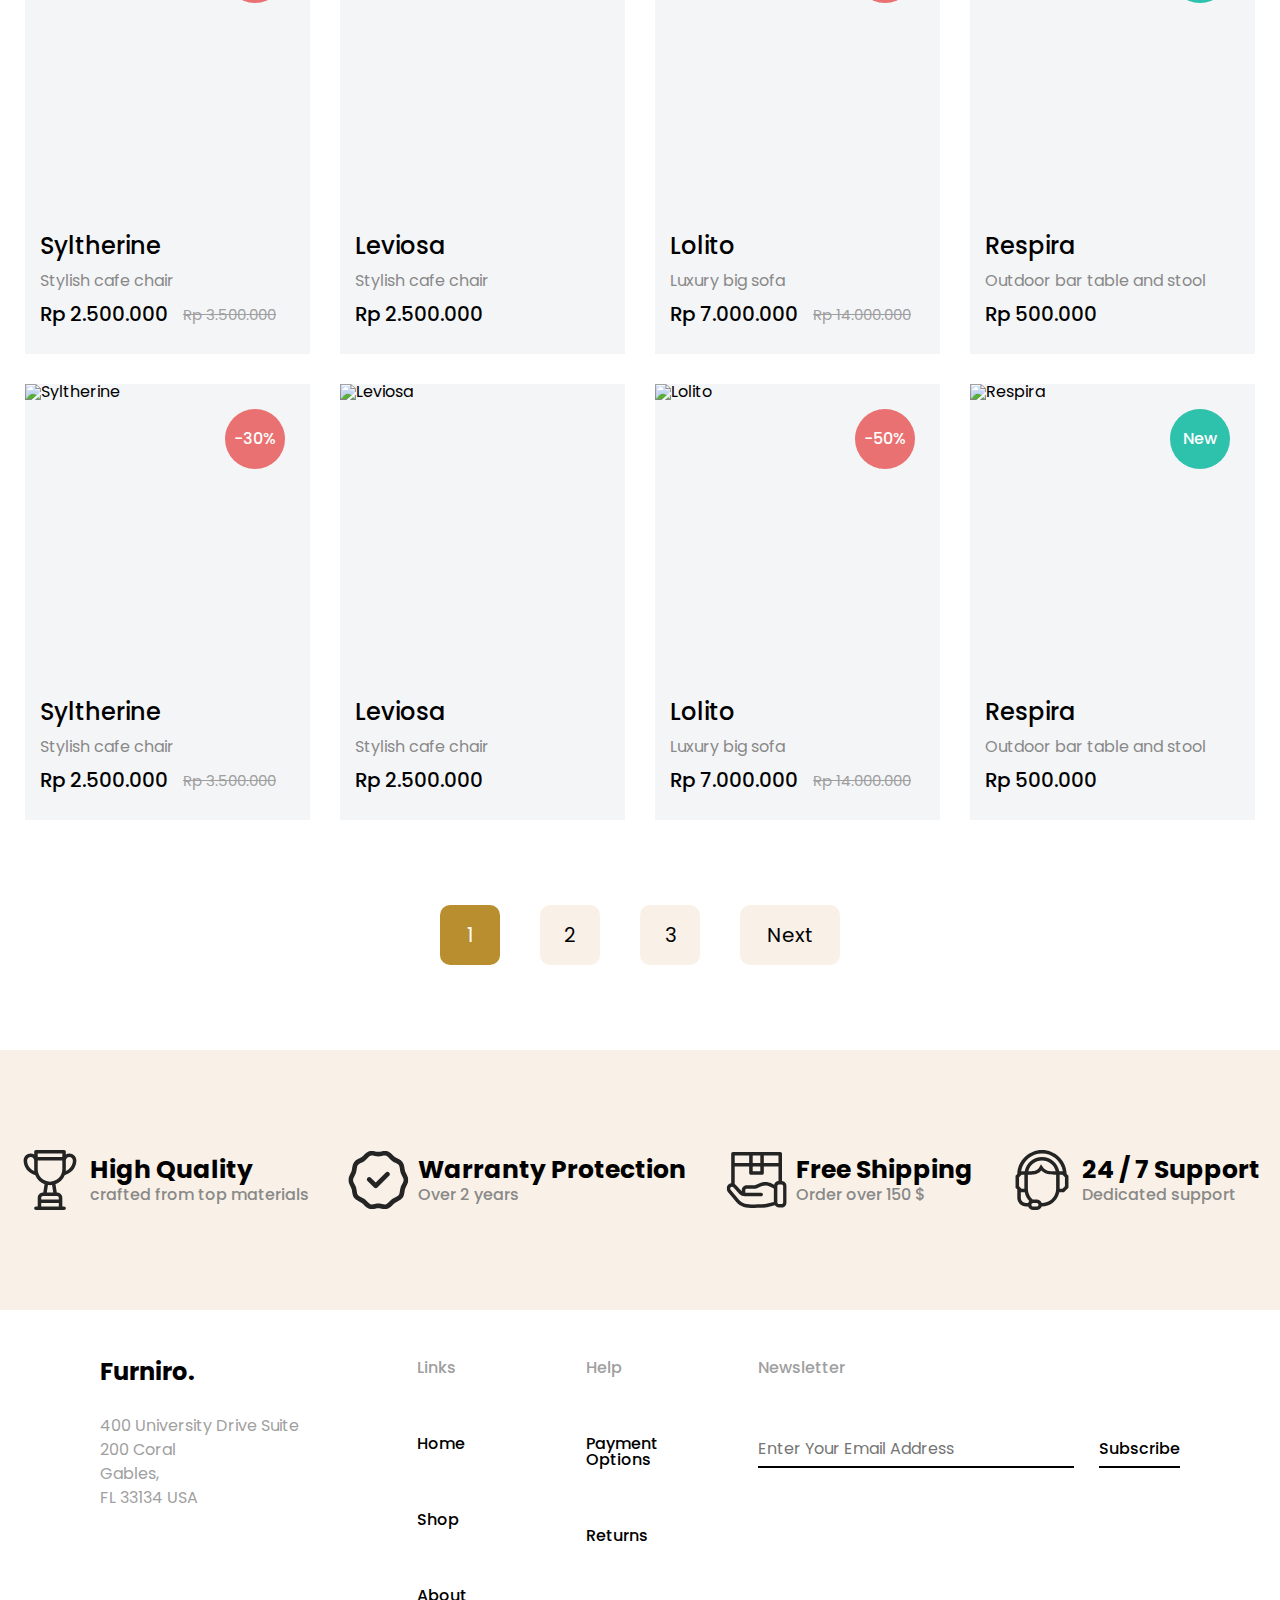
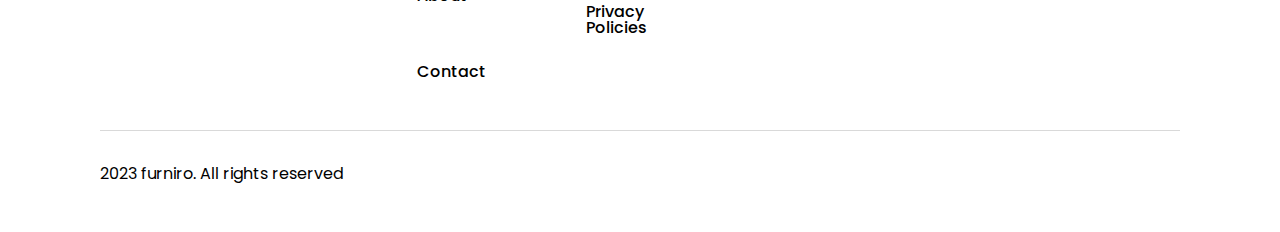
==== commit c6ebf261: "added media queries for shop.html" ====
--- a/shop.html
+++ b/shop.html
@@ -5,54 +5,52 @@
     <title>Furniro</title>
     <link rel="stylesheet" href="style.css">
     <link rel="stylesheet" href="https://fonts.googleapis.com/css2?family=Poppins:wght@400;500;600;700&display=swap">
-    <link rel="stylesheet" href="https://cdnjs.cloudflare.com/ajax/libs/font-awesome/6.0.0-beta3/css/all.min.css">
     <meta name="viewport" content="width=device-width, initial-scale=1.0">
 </head>
 <body>
     <header class="header">
-        <div class="container header__container">
+        <div class="header__container">
             <div class="header__logo">
                 <img class="header__logo-image" src="assets/images/logo.svg" alt="Company Logo">
             </div>
-            <nav class="header__nav">
-                <a href="#" class="header__link">Home</a>
-                <a href="#" class="header__link">Shop</a>
-                <a href="#" class="header__link">About</a>
-                <a href="#" class="header__link">Contact</a>
-            </nav>
+            <div class="header__nav">
+                <ul class="header__nav-list">
+                    <li><a href="index.html" class="header__link">Home</a></li>
+                    <li><a href="shop.html" class="header__link">Shop</a></li>
+                    <li><a href="#" class="header__link">About</a></li>
+                    <li><a href="#" class="header__link">Contact</a></li>
+                </ul>
+            </div>
             <div class="header__icons">
-                <a href="#" class="header__icon"><img src="assets/images/account-alert-icon.svg" alt="Account"></a>
-                <a href="#" class="header__icon"><img src="assets/images/search-icon.svg" alt="Search"></a>
-                <a href="#" class="header__icon"><img src="assets/images/like-icon.svg" alt="Favorites"></a>
-                <a href="#" class="header__icon"><img src="assets/images/shopping-cart-icon.svg" alt="Shopping Cart"></a>
+                <ul class="header__icons-list">
+                    <li><a href="#" class="header__icon"><div class="header__icon-wrapper"><img class="header__icon-img" src="assets/images/account-alert-icon.svg" alt="Account"></div></a></li>
+                    <li><a href="#" class="header__icon"><div class="header__icon-wrapper"><img class="header__icon-img" src="assets/images/search-icon.svg" alt="Search"></div></a></li>
+                    <li><a href="#" class="header__icon"><div class="header__icon-wrapper"><img class="header__icon-img" src="assets/images/like-icon.svg" alt="Favorites"></div></a></li>
+                    <li><a href="#" class="header__icon"><div class="header__icon-wrapper"><img class="header__icon-img" src="assets/images/shopping-cart-icon.svg" alt="Shopping Cart"></div></a></li>
+                </ul>
             </div>
         </div>
     </header>
 
     <main class="shop">
-        <div class="shop__header">
-            <div class="shop__header-image-wrapper">
-                <img class="shop__header-img" src="assets/images/shop-img.png" alt="shop-img">
-            </div>
-            <div class="shop__header-text">
-                <h1 class="shop__title">Shop</h1>
-                <div class="shop__breadcrumb">
-                    <span>Home</span>
-                    <img src="assets/images/dash-icon-arrow-up.svg" alt="Divider">
-                    <span>Shop</span>
-                </div>
+        <div class="shop__hero">
+            <h1 class="shop__title">Shop</h1>
+            <div class="shop__breadcrumb">
+                <span>Home</span>
+                <img src="assets/images/dash-icon-arrow-up.svg" alt="Divider">
+                <span>Shop</span>
             </div>
         </div>
 
         <div class="shop__controls">
             <div class="shop__filter-view">
                 <div class="shop__filter">
-                    <button class="shop__filter-btn"><img src="assets/images/filter-icon.svg" alt="filter-icon"></button>
+                    <button class="shop__filter-view-btn shop__filter-btn"></button>
                     <span>Filter</span>
                 </div>
                 <div class="shop__view-options">
-                    <button class="shop__view-btn"><img src="assets/images/grid-view-icon.svg" alt="grid-view-icon"></button>
-                    <button class="shop__view-btn"><img src="assets/images/list-view-icon.svg" alt="list-view-icon"></button>
+                    <button class="shop__filter-view-btn shop__grid-view-btn"></button>
+                    <button class="shop__filter-view-btn shop__list-view-btn"></button>
                 </div>
                 <div class="shop__results-info">Showing 1–16 of 32 results</div>
             </div>
@@ -68,476 +66,488 @@
             </div>
         </div>
 
-        <div class="shop__product-cards">
-            <div class="product-card product-card-discount-50">
-                <a href="#" class="product-card__link">
-                    <div class="product-card__image-wrapper">
-                        <img src="assets/images/product-card-image-1.svg" alt="Syltherine" class="product-card__image">
-                    </div>
-                    <div class="product-card__content">
-                        <h3 class="product-card__name">Syltherine</h3>
-                        <p class="product-card__description">Stylish cafe chair</p>
+        <div class="shop__products">
+            <div class="product-card">
+                <div class="product-card__image-wrapper">
+                    <img src="assets/images/product-card-image-1.png" alt="Syltherine">
+                </div>
+                <div class="product__badge product__badge--sale">-30%</div>
+                <div class="product-card__content">
+                    <span class="product-card__name">Syltherine</span>
+                    <p class="product-card__description">Stylish cafe chair</p>
+                    <div class="product-card__prices">
                         <span class="product-card__price">Rp 2.500.000</span>
                         <span class="product-card__old-price">Rp 3.500.000</span>
                     </div>
-                </a>
-                <div class="product-card__overlay">
-                    <button class="product-card__overlay-btn">Add to cart</button>
-                    <div class="product-card__overlay-actions">
-                        <button class="product-card__overlay-action-btn product-card__overlay-action-btn-share">
-                            <img src="assets/images/share-icon.svg" alt="share-icon">
-                            <span class="product-card__overlay-action-text">Share</span>
-                        </button>
-                        <button class="product-card__overlay-action-btn product-card__overlay-action-btn-compare">
-                            <img src="assets/images/compare-icon.svg" alt="compare-icon">
-                            <span class="product-card__overlay-action-text">Compare</span>
-                        </button>
-                        <button class="product-card__overlay-action-btn product-card__overlay-action-btn-like">
-                            <img src="assets/images/heart-icon.svg" alt="heart-icon">
-                            <span class="product-card__overlay-action-text">Like</span>
-                        </button>
-                    </div>
-                </div>
-            </div>
-            <div class="product-card">
-                <a href="#" class="product-card__link">
-                    <div class="product-card__image-wrapper">
-                        <img src="assets/images/product-card-image-2.svg" alt="Leviosa" class="product-card__image">
-                    </div>
-                    <div class="product-card__content">
-                        <h3 class="product-card__name">Leviosa</h3>
-                        <p class="product-card__description">Stylish cafe chair</p>
-                        <span class="product-card__price">Rp 2.500.000</span>
-                    </div>
-                </a>
-                <div class="product-card__overlay">
-                    <button class="product-card__overlay-btn">Add to cart</button>
-                    <div class="product-card__overlay-actions">
-                        <button class="product-card__overlay-action-btn product-card__overlay-action-btn-share">
-                            <img src="assets/images/share-icon.svg" alt="share-icon">
-                            <span class="product-card__overlay-action-text">Share</span>
-                        </button>
-                        <button class="product-card__overlay-action-btn product-card__overlay-action-btn-compare">
-                            <img src="assets/images/compare-icon.svg" alt="compare-icon">
-                            <span class="product-card__overlay-action-text">Compare</span>
-                        </button>
-                        <button class="product-card__overlay-action-btn product-card__overlay-action-btn-like">
-                            <img src="assets/images/heart-icon.svg" alt="heart-icon">
-                            <span class="product-card__overlay-action-text">Like</span>
-                        </button>
-                    </div>
-                </div>
-            </div>
-            <div class="product-card product-card-discount-30">
-                <a href="#" class="product-card__link">
-                    <div class="product-card__image-wrapper">
-                        <img src="assets/images/product-card-image-3.svg" alt="Lolito" class="product-card__image">
-                    </div>
-                    <div class="product-card__content">
-                        <h3 class="product-card__name">Lolito</h3>
-                        <p class="product-card__description">Luxury big sofa</p>
+                </div>
+                <div class="product-card__overlay">
+                    <button class="product__overlay-cart-btn">Add to cart</button>
+                    <div class="product-card__overlay-actions">
+                        <button class="product-card__overlay-action-btn">
+                            <img src="assets/images/share-icon.svg" alt="share-icon">
+                            <span class="product-card__overlay-action-text">Share</span>
+                        </button>
+                        <button class="product-card__overlay-action-btn">
+                            <img src="assets/images/compare-icon.svg" alt="compare-icon">
+                            <span class="product-card__overlay-action-text">Compare</span>
+                        </button>
+                        <button class="product-card__overlay-action-btn">
+                            <img src="assets/images/heart-icon.svg" alt="heart-icon">
+                            <span class="product-card__overlay-action-text">Like</span>
+                        </button>
+                    </div>
+                </div>
+            </div>
+            <div class="product-card">
+                <div class="product-card__image-wrapper">
+                    <img src="assets/images/product-card-image-2.png" alt="Leviosa">
+                </div>
+                <div class="product-card__content">
+                    <span class="product-card__name">Leviosa</span>
+                    <p class="product-card__description">Stylish cafe chair</p>
+                    <div class="product-card__prices">
+                        <span class="product-card__price">Rp 2.500.000</span>
+                    </div>
+                </div>
+                <div class="product-card__overlay">
+                    <button class="product__overlay-cart-btn">Add to cart</button>
+                    <div class="product-card__overlay-actions">
+                        <button class="product-card__overlay-action-btn">
+                            <img src="assets/images/share-icon.svg" alt="share-icon">
+                            <span class="product-card__overlay-action-text">Share</span>
+                        </button>
+                        <button class="product-card__overlay-action-btn">
+                            <img src="assets/images/compare-icon.svg" alt="compare-icon">
+                            <span class="product-card__overlay-action-text">Compare</span>
+                        </button>
+                        <button class="product-card__overlay-action-btn">
+                            <img src="assets/images/heart-icon.svg" alt="heart-icon">
+                            <span class="product-card__overlay-action-text">Like</span>
+                        </button>
+                    </div>
+                </div>
+            </div>
+            <div class="product-card">
+                <div class="product-card__image-wrapper">
+                    <img src="assets/images/product-card-image-3.png" alt="Lolito">
+                </div>
+                <div class="product__badge product__badge--sale">-50%</div>
+                <div class="product-card__content">
+                    <span class="product-card__name">Lolito</span>
+                    <p class="product-card__description">Luxury big sofa</p>
+                    <div class="product-card__prices">
                         <span class="product-card__price">Rp 7.000.000</span>
                         <span class="product-card__old-price">Rp 14.000.000</span>
                     </div>
-                </a>
-                <div class="product-card__overlay">
-                    <button class="product-card__overlay-btn">Add to cart</button>
-                    <div class="product-card__overlay-actions">
-                        <button class="product-card__overlay-action-btn product-card__overlay-action-btn-share">
-                            <img src="assets/images/share-icon.svg" alt="share-icon">
-                            <span class="product-card__overlay-action-text">Share</span>
-                        </button>
-                        <button class="product-card__overlay-action-btn product-card__overlay-action-btn-compare">
-                            <img src="assets/images/compare-icon.svg" alt="compare-icon">
-                            <span class="product-card__overlay-action-text">Compare</span>
-                        </button>
-                        <button class="product-card__overlay-action-btn product-card__overlay-action-btn-like">
-                            <img src="assets/images/heart-icon.svg" alt="heart-icon">
-                            <span class="product-card__overlay-action-text">Like</span>
-                        </button>
-                    </div>
-                </div>
-            </div>
-            <div class="product-card product-card-new">
-                <a href="#" class="product-card__link">
-                    <div class="product-card__image-wrapper">
-                        <img src="assets/images/product-card-image-4.svg" alt="Respira" class="product-card__image">
-                    </div>
-                    <div class="product-card__content">
-                        <h3 class="product-card__name">Respira</h3>
-                        <p class="product-card__description">Outdoor bar table and stool</p>
+                </div>
+                <div class="product-card__overlay">
+                    <button class="product__overlay-cart-btn">Add to cart</button>
+                    <div class="product-card__overlay-actions">
+                        <button class="product-card__overlay-action-btn">
+                            <img src="assets/images/share-icon.svg" alt="share-icon">
+                            <span class="product-card__overlay-action-text">Share</span>
+                        </button>
+                        <button class="product-card__overlay-action-btn">
+                            <img src="assets/images/compare-icon.svg" alt="compare-icon">
+                            <span class="product-card__overlay-action-text">Compare</span>
+                        </button>
+                        <button class="product-card__overlay-action-btn">
+                            <img src="assets/images/heart-icon.svg" alt="heart-icon">
+                            <span class="product-card__overlay-action-text">Like</span>
+                        </button>
+                    </div>
+                </div>
+            </div>
+            <div class="product-card">
+                <div class="product-card__image-wrapper">
+                    <img src="assets/images/product-card-image-4.png" alt="Respira">
+                </div>
+                <div class="product__badge product__badge--new">New</div>
+                <div class="product-card__content">
+                    <span class="product-card__name">Respira</span>
+                    <p class="product-card__description">Outdoor bar table and stool</p>
+                    <div class="product-card__prices">
                         <span class="product-card__price">Rp 500.000</span>
                     </div>
-                </a>
-                <div class="product-card__overlay">
-                    <button class="product-card__overlay-btn">Add to cart</button>
-                    <div class="product-card__overlay-actions">
-                        <button class="product-card__overlay-action-btn product-card__overlay-action-btn-share">
-                            <img src="assets/images/share-icon.svg" alt="share-icon">
-                            <span class="product-card__overlay-action-text">Share</span>
-                        </button>
-                        <button class="product-card__overlay-action-btn product-card__overlay-action-btn-compare">
-                            <img src="assets/images/compare-icon.svg" alt="compare-icon">
-                            <span class="product-card__overlay-action-text">Compare</span>
-                        </button>
-                        <button class="product-card__overlay-action-btn product-card__overlay-action-btn-like">
-                            <img src="assets/images/heart-icon.svg" alt="heart-icon">
-                            <span class="product-card__overlay-action-text">Like</span>
-                        </button>
-                    </div>
-                </div>
-            </div>
-
-            <div class="product-card product-card-discount-50">
-                <a href="#" class="product-card__link">
-                    <div class="product-card__image-wrapper">
-                        <img src="assets/images/product-card-image-1.svg" alt="Syltherine" class="product-card__image">
-                    </div>
-                    <div class="product-card__content">
-                        <h3 class="product-card__name">Syltherine</h3>
-                        <p class="product-card__description">Stylish cafe chair</p>
+                </div>
+                <div class="product-card__overlay">
+                    <button class="product__overlay-cart-btn">Add to cart</button>
+                    <div class="product-card__overlay-actions">
+                        <button class="product-card__overlay-action-btn">
+                            <img src="assets/images/share-icon.svg" alt="share-icon">
+                            <span class="product-card__overlay-action-text">Share</span>
+                        </button>
+                        <button class="product-card__overlay-action-btn">
+                            <img src="assets/images/compare-icon.svg" alt="compare-icon">
+                            <span class="product-card__overlay-action-text">Compare</span>
+                        </button>
+                        <button class="product-card__overlay-action-btn">
+                            <img src="assets/images/heart-icon.svg" alt="heart-icon">
+                            <span class="product-card__overlay-action-text">Like</span>
+                        </button>
+                    </div>
+                </div>
+            </div>
+
+            <div class="product-card">
+                <div class="product-card__image-wrapper">
+                    <img src="assets/images/product-card-image-1.png" alt="Syltherine">
+                </div>
+                <div class="product__badge product__badge--sale">-30%</div>
+                <div class="product-card__content">
+                    <span class="product-card__name">Syltherine</span>
+                    <p class="product-card__description">Stylish cafe chair</p>
+                    <div class="product-card__prices">
                         <span class="product-card__price">Rp 2.500.000</span>
                         <span class="product-card__old-price">Rp 3.500.000</span>
                     </div>
-                </a>
-                <div class="product-card__overlay">
-                    <button class="product-card__overlay-btn">Add to cart</button>
-                    <div class="product-card__overlay-actions">
-                        <button class="product-card__overlay-action-btn product-card__overlay-action-btn-share">
-                            <img src="assets/images/share-icon.svg" alt="share-icon">
-                            <span class="product-card__overlay-action-text">Share</span>
-                        </button>
-                        <button class="product-card__overlay-action-btn product-card__overlay-action-btn-compare">
-                            <img src="assets/images/compare-icon.svg" alt="compare-icon">
-                            <span class="product-card__overlay-action-text">Compare</span>
-                        </button>
-                        <button class="product-card__overlay-action-btn product-card__overlay-action-btn-like">
-                            <img src="assets/images/heart-icon.svg" alt="heart-icon">
-                            <span class="product-card__overlay-action-text">Like</span>
-                        </button>
-                    </div>
-                </div>
-            </div>
-            <div class="product-card">
-                <a href="#" class="product-card__link">
-                    <div class="product-card__image-wrapper">
-                        <img src="assets/images/product-card-image-2.svg" alt="Leviosa" class="product-card__image">
-                    </div>
-                    <div class="product-card__content">
-                        <h3 class="product-card__name">Leviosa</h3>
-                        <p class="product-card__description">Stylish cafe chair</p>
-                        <span class="product-card__price">Rp 2.500.000</span>
-                    </div>
-                </a>
-                <div class="product-card__overlay">
-                    <button class="product-card__overlay-btn">Add to cart</button>
-                    <div class="product-card__overlay-actions">
-                        <button class="product-card__overlay-action-btn product-card__overlay-action-btn-share">
-                            <img src="assets/images/share-icon.svg" alt="share-icon">
-                            <span class="product-card__overlay-action-text">Share</span>
-                        </button>
-                        <button class="product-card__overlay-action-btn product-card__overlay-action-btn-compare">
-                            <img src="assets/images/compare-icon.svg" alt="compare-icon">
-                            <span class="product-card__overlay-action-text">Compare</span>
-                        </button>
-                        <button class="product-card__overlay-action-btn product-card__overlay-action-btn-like">
-                            <img src="assets/images/heart-icon.svg" alt="heart-icon">
-                            <span class="product-card__overlay-action-text">Like</span>
-                        </button>
-                    </div>
-                </div>
-            </div>
-            <div class="product-card product-card-discount-30">
-                <a href="#" class="product-card__link">
-                    <div class="product-card__image-wrapper">
-                        <img src="assets/images/product-card-image-3.svg" alt="Lolito" class="product-card__image">
-                    </div>
-                    <div class="product-card__content">
-                        <h3 class="product-card__name">Lolito</h3>
-                        <p class="product-card__description">Luxury big sofa</p>
+                </div>
+                <div class="product-card__overlay">
+                    <button class="product__overlay-cart-btn">Add to cart</button>
+                    <div class="product-card__overlay-actions">
+                        <button class="product-card__overlay-action-btn">
+                            <img src="assets/images/share-icon.svg" alt="share-icon">
+                            <span class="product-card__overlay-action-text">Share</span>
+                        </button>
+                        <button class="product-card__overlay-action-btn">
+                            <img src="assets/images/compare-icon.svg" alt="compare-icon">
+                            <span class="product-card__overlay-action-text">Compare</span>
+                        </button>
+                        <button class="product-card__overlay-action-btn">
+                            <img src="assets/images/heart-icon.svg" alt="heart-icon">
+                            <span class="product-card__overlay-action-text">Like</span>
+                        </button>
+                    </div>
+                </div>
+            </div>
+            <div class="product-card">
+                <div class="product-card__image-wrapper">
+                    <img src="assets/images/product-card-image-2.png" alt="Leviosa">
+                </div>
+                <div class="product-card__content">
+                    <span class="product-card__name">Leviosa</span>
+                    <p class="product-card__description">Stylish cafe chair</p>
+                    <div class="product-card__prices">
+                        <span class="product-card__price">Rp 2.500.000</span>
+                    </div>
+                </div>
+                <div class="product-card__overlay">
+                    <button class="product__overlay-cart-btn">Add to cart</button>
+                    <div class="product-card__overlay-actions">
+                        <button class="product-card__overlay-action-btn">
+                            <img src="assets/images/share-icon.svg" alt="share-icon">
+                            <span class="product-card__overlay-action-text">Share</span>
+                        </button>
+                        <button class="product-card__overlay-action-btn">
+                            <img src="assets/images/compare-icon.svg" alt="compare-icon">
+                            <span class="product-card__overlay-action-text">Compare</span>
+                        </button>
+                        <button class="product-card__overlay-action-btn">
+                            <img src="assets/images/heart-icon.svg" alt="heart-icon">
+                            <span class="product-card__overlay-action-text">Like</span>
+                        </button>
+                    </div>
+                </div>
+            </div>
+            <div class="product-card">
+                <div class="product-card__image-wrapper">
+                    <img src="assets/images/product-card-image-3.png" alt="Lolito">
+                </div>
+                <div class="product__badge product__badge--sale">-50%</div>
+                <div class="product-card__content">
+                    <span class="product-card__name">Lolito</span>
+                    <p class="product-card__description">Luxury big sofa</p>
+                    <div class="product-card__prices">
                         <span class="product-card__price">Rp 7.000.000</span>
                         <span class="product-card__old-price">Rp 14.000.000</span>
                     </div>
-                </a>
-                <div class="product-card__overlay">
-                    <button class="product-card__overlay-btn">Add to cart</button>
-                    <div class="product-card__overlay-actions">
-                        <button class="product-card__overlay-action-btn product-card__overlay-action-btn-share">
-                            <img src="assets/images/share-icon.svg" alt="share-icon">
-                            <span class="product-card__overlay-action-text">Share</span>
-                        </button>
-                        <button class="product-card__overlay-action-btn product-card__overlay-action-btn-compare">
-                            <img src="assets/images/compare-icon.svg" alt="compare-icon">
-                            <span class="product-card__overlay-action-text">Compare</span>
-                        </button>
-                        <button class="product-card__overlay-action-btn product-card__overlay-action-btn-like">
-                            <img src="assets/images/heart-icon.svg" alt="heart-icon">
-                            <span class="product-card__overlay-action-text">Like</span>
-                        </button>
-                    </div>
-                </div>
-            </div>
-            <div class="product-card product-card-new">
-                <a href="#" class="product-card__link">
-                    <div class="product-card__image-wrapper">
-                        <img src="assets/images/product-card-image-4.svg" alt="Respira" class="product-card__image">
-                    </div>
-                    <div class="product-card__content">
-                        <h3 class="product-card__name">Respira</h3>
-                        <p class="product-card__description">Outdoor bar table and stool</p>
+                </div>
+                <div class="product-card__overlay">
+                    <button class="product__overlay-cart-btn">Add to cart</button>
+                    <div class="product-card__overlay-actions">
+                        <button class="product-card__overlay-action-btn">
+                            <img src="assets/images/share-icon.svg" alt="share-icon">
+                            <span class="product-card__overlay-action-text">Share</span>
+                        </button>
+                        <button class="product-card__overlay-action-btn">
+                            <img src="assets/images/compare-icon.svg" alt="compare-icon">
+                            <span class="product-card__overlay-action-text">Compare</span>
+                        </button>
+                        <button class="product-card__overlay-action-btn">
+                            <img src="assets/images/heart-icon.svg" alt="heart-icon">
+                            <span class="product-card__overlay-action-text">Like</span>
+                        </button>
+                    </div>
+                </div>
+            </div>
+            <div class="product-card">
+                <div class="product-card__image-wrapper">
+                    <img src="assets/images/product-card-image-4.png" alt="Respira">
+                </div>
+                <div class="product__badge product__badge--new">New</div>
+                <div class="product-card__content">
+                    <span class="product-card__name">Respira</span>
+                    <p class="product-card__description">Outdoor bar table and stool</p>
+                    <div class="product-card__prices">
                         <span class="product-card__price">Rp 500.000</span>
                     </div>
-                </a>
-                <div class="product-card__overlay">
-                    <button class="product-card__overlay-btn">Add to cart</button>
-                    <div class="product-card__overlay-actions">
-                        <button class="product-card__overlay-action-btn product-card__overlay-action-btn-share">
-                            <img src="assets/images/share-icon.svg" alt="share-icon">
-                            <span class="product-card__overlay-action-text">Share</span>
-                        </button>
-                        <button class="product-card__overlay-action-btn product-card__overlay-action-btn-compare">
-                            <img src="assets/images/compare-icon.svg" alt="compare-icon">
-                            <span class="product-card__overlay-action-text">Compare</span>
-                        </button>
-                        <button class="product-card__overlay-action-btn product-card__overlay-action-btn-like">
-                            <img src="assets/images/heart-icon.svg" alt="heart-icon">
-                            <span class="product-card__overlay-action-text">Like</span>
-                        </button>
-                    </div>
-                </div>
-            </div>
-
-            <div class="product-card product-card-discount-50">
-                <a href="#" class="product-card__link">
-                    <div class="product-card__image-wrapper">
-                        <img src="assets/images/product-card-image-1.svg" alt="Syltherine" class="product-card__image">
-                    </div>
-                    <div class="product-card__content">
-                        <h3 class="product-card__name">Syltherine</h3>
-                        <p class="product-card__description">Stylish cafe chair</p>
+                </div>
+                <div class="product-card__overlay">
+                    <button class="product__overlay-cart-btn">Add to cart</button>
+                    <div class="product-card__overlay-actions">
+                        <button class="product-card__overlay-action-btn">
+                            <img src="assets/images/share-icon.svg" alt="share-icon">
+                            <span class="product-card__overlay-action-text">Share</span>
+                        </button>
+                        <button class="product-card__overlay-action-btn">
+                            <img src="assets/images/compare-icon.svg" alt="compare-icon">
+                            <span class="product-card__overlay-action-text">Compare</span>
+                        </button>
+                        <button class="product-card__overlay-action-btn">
+                            <img src="assets/images/heart-icon.svg" alt="heart-icon">
+                            <span class="product-card__overlay-action-text">Like</span>
+                        </button>
+                    </div>
+                </div>
+            </div>
+
+            <div class="product-card">
+                <div class="product-card__image-wrapper">
+                    <img src="assets/images/product-card-image-1.png" alt="Syltherine">
+                </div>
+                <div class="product__badge product__badge--sale">-30%</div>
+                <div class="product-card__content">
+                    <span class="product-card__name">Syltherine</span>
+                    <p class="product-card__description">Stylish cafe chair</p>
+                    <div class="product-card__prices">
                         <span class="product-card__price">Rp 2.500.000</span>
                         <span class="product-card__old-price">Rp 3.500.000</span>
                     </div>
-                </a>
-                <div class="product-card__overlay">
-                    <button class="product-card__overlay-btn">Add to cart</button>
-                    <div class="product-card__overlay-actions">
-                        <button class="product-card__overlay-action-btn product-card__overlay-action-btn-share">
-                            <img src="assets/images/share-icon.svg" alt="share-icon">
-                            <span class="product-card__overlay-action-text">Share</span>
-                        </button>
-                        <button class="product-card__overlay-action-btn product-card__overlay-action-btn-compare">
-                            <img src="assets/images/compare-icon.svg" alt="compare-icon">
-                            <span class="product-card__overlay-action-text">Compare</span>
-                        </button>
-                        <button class="product-card__overlay-action-btn product-card__overlay-action-btn-like">
-                            <img src="assets/images/heart-icon.svg" alt="heart-icon">
-                            <span class="product-card__overlay-action-text">Like</span>
-                        </button>
-                    </div>
-                </div>
-            </div>
-            <div class="product-card">
-                <a href="#" class="product-card__link">
-                    <div class="product-card__image-wrapper">
-                        <img src="assets/images/product-card-image-2.svg" alt="Leviosa" class="product-card__image">
-                    </div>
-                    <div class="product-card__content">
-                        <h3 class="product-card__name">Leviosa</h3>
-                        <p class="product-card__description">Stylish cafe chair</p>
-                        <span class="product-card__price">Rp 2.500.000</span>
-                    </div>
-                </a>
-                <div class="product-card__overlay">
-                    <button class="product-card__overlay-btn">Add to cart</button>
-                    <div class="product-card__overlay-actions">
-                        <button class="product-card__overlay-action-btn product-card__overlay-action-btn-share">
-                            <img src="assets/images/share-icon.svg" alt="share-icon">
-                            <span class="product-card__overlay-action-text">Share</span>
-                        </button>
-                        <button class="product-card__overlay-action-btn product-card__overlay-action-btn-compare">
-                            <img src="assets/images/compare-icon.svg" alt="compare-icon">
-                            <span class="product-card__overlay-action-text">Compare</span>
-                        </button>
-                        <button class="product-card__overlay-action-btn product-card__overlay-action-btn-like">
-                            <img src="assets/images/heart-icon.svg" alt="heart-icon">
-                            <span class="product-card__overlay-action-text">Like</span>
-                        </button>
-                    </div>
-                </div>
-            </div>
-            <div class="product-card product-card-discount-30">
-                <a href="#" class="product-card__link">
-                    <div class="product-card__image-wrapper">
-                        <img src="assets/images/product-card-image-3.svg" alt="Lolito" class="product-card__image">
-                    </div>
-                    <div class="product-card__content">
-                        <h3 class="product-card__name">Lolito</h3>
-                        <p class="product-card__description">Luxury big sofa</p>
+                </div>
+                <div class="product-card__overlay">
+                    <button class="product__overlay-cart-btn">Add to cart</button>
+                    <div class="product-card__overlay-actions">
+                        <button class="product-card__overlay-action-btn">
+                            <img src="assets/images/share-icon.svg" alt="share-icon">
+                            <span class="product-card__overlay-action-text">Share</span>
+                        </button>
+                        <button class="product-card__overlay-action-btn">
+                            <img src="assets/images/compare-icon.svg" alt="compare-icon">
+                            <span class="product-card__overlay-action-text">Compare</span>
+                        </button>
+                        <button class="product-card__overlay-action-btn">
+                            <img src="assets/images/heart-icon.svg" alt="heart-icon">
+                            <span class="product-card__overlay-action-text">Like</span>
+                        </button>
+                    </div>
+                </div>
+            </div>
+            <div class="product-card">
+                <div class="product-card__image-wrapper">
+                    <img src="assets/images/product-card-image-2.png" alt="Leviosa">
+                </div>
+                <div class="product-card__content">
+                    <span class="product-card__name">Leviosa</span>
+                    <p class="product-card__description">Stylish cafe chair</p>
+                    <div class="product-card__prices">
+                        <span class="product-card__price">Rp 2.500.000</span>
+                    </div>
+                </div>
+                <div class="product-card__overlay">
+                    <button class="product__overlay-cart-btn">Add to cart</button>
+                    <div class="product-card__overlay-actions">
+                        <button class="product-card__overlay-action-btn">
+                            <img src="assets/images/share-icon.svg" alt="share-icon">
+                            <span class="product-card__overlay-action-text">Share</span>
+                        </button>
+                        <button class="product-card__overlay-action-btn">
+                            <img src="assets/images/compare-icon.svg" alt="compare-icon">
+                            <span class="product-card__overlay-action-text">Compare</span>
+                        </button>
+                        <button class="product-card__overlay-action-btn">
+                            <img src="assets/images/heart-icon.svg" alt="heart-icon">
+                            <span class="product-card__overlay-action-text">Like</span>
+                        </button>
+                    </div>
+                </div>
+            </div>
+            <div class="product-card">
+                <div class="product-card__image-wrapper">
+                    <img src="assets/images/product-card-image-3.png" alt="Lolito">
+                </div>
+                <div class="product__badge product__badge--sale">-50%</div>
+                <div class="product-card__content">
+                    <span class="product-card__name">Lolito</span>
+                    <p class="product-card__description">Luxury big sofa</p>
+                    <div class="product-card__prices">
                         <span class="product-card__price">Rp 7.000.000</span>
                         <span class="product-card__old-price">Rp 14.000.000</span>
                     </div>
-                </a>
-                <div class="product-card__overlay">
-                    <button class="product-card__overlay-btn">Add to cart</button>
-                    <div class="product-card__overlay-actions">
-                        <button class="product-card__overlay-action-btn product-card__overlay-action-btn-share">
-                            <img src="assets/images/share-icon.svg" alt="share-icon">
-                            <span class="product-card__overlay-action-text">Share</span>
-                        </button>
-                        <button class="product-card__overlay-action-btn product-card__overlay-action-btn-compare">
-                            <img src="assets/images/compare-icon.svg" alt="compare-icon">
-                            <span class="product-card__overlay-action-text">Compare</span>
-                        </button>
-                        <button class="product-card__overlay-action-btn product-card__overlay-action-btn-like">
-                            <img src="assets/images/heart-icon.svg" alt="heart-icon">
-                            <span class="product-card__overlay-action-text">Like</span>
-                        </button>
-                    </div>
-                </div>
-            </div>
-            <div class="product-card product-card-new">
-                <a href="#" class="product-card__link">
-                    <div class="product-card__image-wrapper">
-                        <img src="assets/images/product-card-image-4.svg" alt="Respira" class="product-card__image">
-                    </div>
-                    <div class="product-card__content">
-                        <h3 class="product-card__name">Respira</h3>
-                        <p class="product-card__description">Outdoor bar table and stool</p>
+                </div>
+                <div class="product-card__overlay">
+                    <button class="product__overlay-cart-btn">Add to cart</button>
+                    <div class="product-card__overlay-actions">
+                        <button class="product-card__overlay-action-btn">
+                            <img src="assets/images/share-icon.svg" alt="share-icon">
+                            <span class="product-card__overlay-action-text">Share</span>
+                        </button>
+                        <button class="product-card__overlay-action-btn">
+                            <img src="assets/images/compare-icon.svg" alt="compare-icon">
+                            <span class="product-card__overlay-action-text">Compare</span>
+                        </button>
+                        <button class="product-card__overlay-action-btn">
+                            <img src="assets/images/heart-icon.svg" alt="heart-icon">
+                            <span class="product-card__overlay-action-text">Like</span>
+                        </button>
+                    </div>
+                </div>
+            </div>
+            <div class="product-card">
+                <div class="product-card__image-wrapper">
+                    <img src="assets/images/product-card-image-4.png" alt="Respira">
+                </div>
+                <div class="product__badge product__badge--new">New</div>
+                <div class="product-card__content">
+                    <span class="product-card__name">Respira</span>
+                    <p class="product-card__description">Outdoor bar table and stool</p>
+                    <div class="product-card__prices">
                         <span class="product-card__price">Rp 500.000</span>
                     </div>
-                </a>
-                <div class="product-card__overlay">
-                    <button class="product-card__overlay-btn">Add to cart</button>
-                    <div class="product-card__overlay-actions">
-                        <button class="product-card__overlay-action-btn product-card__overlay-action-btn-share">
-                            <img src="assets/images/share-icon.svg" alt="share-icon">
-                            <span class="product-card__overlay-action-text">Share</span>
-                        </button>
-                        <button class="product-card__overlay-action-btn product-card__overlay-action-btn-compare">
-                            <img src="assets/images/compare-icon.svg" alt="compare-icon">
-                            <span class="product-card__overlay-action-text">Compare</span>
-                        </button>
-                        <button class="product-card__overlay-action-btn product-card__overlay-action-btn-like">
-                            <img src="assets/images/heart-icon.svg" alt="heart-icon">
-                            <span class="product-card__overlay-action-text">Like</span>
-                        </button>
-                    </div>
-                </div>
-            </div>
-
-            <div class="product-card product-card-discount-50">
-                <a href="#" class="product-card__link">
-                    <div class="product-card__image-wrapper">
-                        <img src="assets/images/product-card-image-1.svg" alt="Syltherine" class="product-card__image">
-                    </div>
-                    <div class="product-card__content">
-                        <h3 class="product-card__name">Syltherine</h3>
-                        <p class="product-card__description">Stylish cafe chair</p>
+                </div>
+                <div class="product-card__overlay">
+                    <button class="product__overlay-cart-btn">Add to cart</button>
+                    <div class="product-card__overlay-actions">
+                        <button class="product-card__overlay-action-btn">
+                            <img src="assets/images/share-icon.svg" alt="share-icon">
+                            <span class="product-card__overlay-action-text">Share</span>
+                        </button>
+                        <button class="product-card__overlay-action-btn">
+                            <img src="assets/images/compare-icon.svg" alt="compare-icon">
+                            <span class="product-card__overlay-action-text">Compare</span>
+                        </button>
+                        <button class="product-card__overlay-action-btn">
+                            <img src="assets/images/heart-icon.svg" alt="heart-icon">
+                            <span class="product-card__overlay-action-text">Like</span>
+                        </button>
+                    </div>
+                </div>
+            </div>
+
+            <div class="product-card">
+                <div class="product-card__image-wrapper">
+                    <img src="assets/images/product-card-image-1.png" alt="Syltherine">
+                </div>
+                <div class="product__badge product__badge--sale">-30%</div>
+                <div class="product-card__content">
+                    <span class="product-card__name">Syltherine</span>
+                    <p class="product-card__description">Stylish cafe chair</p>
+                    <div class="product-card__prices">
                         <span class="product-card__price">Rp 2.500.000</span>
                         <span class="product-card__old-price">Rp 3.500.000</span>
                     </div>
-                </a>
-                <div class="product-card__overlay">
-                    <button class="product-card__overlay-btn">Add to cart</button>
-                    <div class="product-card__overlay-actions">
-                        <button class="product-card__overlay-action-btn product-card__overlay-action-btn-share">
-                            <img src="assets/images/share-icon.svg" alt="share-icon">
-                            <span class="product-card__overlay-action-text">Share</span>
-                        </button>
-                        <button class="product-card__overlay-action-btn product-card__overlay-action-btn-compare">
-                            <img src="assets/images/compare-icon.svg" alt="compare-icon">
-                            <span class="product-card__overlay-action-text">Compare</span>
-                        </button>
-                        <button class="product-card__overlay-action-btn product-card__overlay-action-btn-like">
-                            <img src="assets/images/heart-icon.svg" alt="heart-icon">
-                            <span class="product-card__overlay-action-text">Like</span>
-                        </button>
-                    </div>
-                </div>
-            </div>
-            <div class="product-card">
-                <a href="#" class="product-card__link">
-                    <div class="product-card__image-wrapper">
-                        <img src="assets/images/product-card-image-2.svg" alt="Leviosa" class="product-card__image">
-                    </div>
-                    <div class="product-card__content">
-                        <h3 class="product-card__name">Leviosa</h3>
-                        <p class="product-card__description">Stylish cafe chair</p>
-                        <span class="product-card__price">Rp 2.500.000</span>
-                    </div>
-                </a>
-                <div class="product-card__overlay">
-                    <button class="product-card__overlay-btn">Add to cart</button>
-                    <div class="product-card__overlay-actions">
-                        <button class="product-card__overlay-action-btn product-card__overlay-action-btn-share">
-                            <img src="assets/images/share-icon.svg" alt="share-icon">
-                            <span class="product-card__overlay-action-text">Share</span>
-                        </button>
-                        <button class="product-card__overlay-action-btn product-card__overlay-action-btn-compare">
-                            <img src="assets/images/compare-icon.svg" alt="compare-icon">
-                            <span class="product-card__overlay-action-text">Compare</span>
-                        </button>
-                        <button class="product-card__overlay-action-btn product-card__overlay-action-btn-like">
-                            <img src="assets/images/heart-icon.svg" alt="heart-icon">
-                            <span class="product-card__overlay-action-text">Like</span>
-                        </button>
-                    </div>
-                </div>
-            </div>
-            <div class="product-card product-card-discount-30">
-                <a href="#" class="product-card__link">
-                    <div class="product-card__image-wrapper">
-                        <img src="assets/images/product-card-image-3.svg" alt="Lolito" class="product-card__image">
-                    </div>
-                    <div class="product-card__content">
-                        <h3 class="product-card__name">Lolito</h3>
-                        <p class="product-card__description">Luxury big sofa</p>
+                </div>
+                <div class="product-card__overlay">
+                    <button class="product__overlay-cart-btn">Add to cart</button>
+                    <div class="product-card__overlay-actions">
+                        <button class="product-card__overlay-action-btn">
+                            <img src="assets/images/share-icon.svg" alt="share-icon">
+                            <span class="product-card__overlay-action-text">Share</span>
+                        </button>
+                        <button class="product-card__overlay-action-btn">
+                            <img src="assets/images/compare-icon.svg" alt="compare-icon">
+                            <span class="product-card__overlay-action-text">Compare</span>
+                        </button>
+                        <button class="product-card__overlay-action-btn">
+                            <img src="assets/images/heart-icon.svg" alt="heart-icon">
+                            <span class="product-card__overlay-action-text">Like</span>
+                        </button>
+                    </div>
+                </div>
+            </div>
+            <div class="product-card">
+                <div class="product-card__image-wrapper">
+                    <img src="assets/images/product-card-image-2.png" alt="Leviosa">
+                </div>
+                <div class="product-card__content">
+                    <span class="product-card__name">Leviosa</span>
+                    <p class="product-card__description">Stylish cafe chair</p>
+                    <div class="product-card__prices">
+                        <span class="product-card__price">Rp 2.500.000</span>
+                    </div>
+                </div>
+                <div class="product-card__overlay">
+                    <button class="product__overlay-cart-btn">Add to cart</button>
+                    <div class="product-card__overlay-actions">
+                        <button class="product-card__overlay-action-btn">
+                            <img src="assets/images/share-icon.svg" alt="share-icon">
+                            <span class="product-card__overlay-action-text">Share</span>
+                        </button>
+                        <button class="product-card__overlay-action-btn">
+                            <img src="assets/images/compare-icon.svg" alt="compare-icon">
+                            <span class="product-card__overlay-action-text">Compare</span>
+                        </button>
+                        <button class="product-card__overlay-action-btn">
+                            <img src="assets/images/heart-icon.svg" alt="heart-icon">
+                            <span class="product-card__overlay-action-text">Like</span>
+                        </button>
+                    </div>
+                </div>
+            </div>
+            <div class="product-card">
+                <div class="product-card__image-wrapper">
+                    <img src="assets/images/product-card-image-3.png" alt="Lolito">
+                </div>
+                <div class="product__badge product__badge--sale">-50%</div>
+                <div class="product-card__content">
+                    <span class="product-card__name">Lolito</span>
+                    <p class="product-card__description">Luxury big sofa</p>
+                    <div class="product-card__prices">
                         <span class="product-card__price">Rp 7.000.000</span>
                         <span class="product-card__old-price">Rp 14.000.000</span>
                     </div>
-                </a>
-                <div class="product-card__overlay">
-                    <button class="product-card__overlay-btn">Add to cart</button>
-                    <div class="product-card__overlay-actions">
-                        <button class="product-card__overlay-action-btn product-card__overlay-action-btn-share">
-                            <img src="assets/images/share-icon.svg" alt="share-icon">
-                            <span class="product-card__overlay-action-text">Share</span>
-                        </button>
-                        <button class="product-card__overlay-action-btn product-card__overlay-action-btn-compare">
-                            <img src="assets/images/compare-icon.svg" alt="compare-icon">
-                            <span class="product-card__overlay-action-text">Compare</span>
-                        </button>
-                        <button class="product-card__overlay-action-btn product-card__overlay-action-btn-like">
-                            <img src="assets/images/heart-icon.svg" alt="heart-icon">
-                            <span class="product-card__overlay-action-text">Like</span>
-                        </button>
-                    </div>
-                </div>
-            </div>
-            <div class="product-card product-card-new">
-                <a href="#" class="product-card__link">
-                    <div class="product-card__image-wrapper">
-                        <img src="assets/images/product-card-image-4.svg" alt="Respira" class="product-card__image">
-                    </div>
-                    <div class="product-card__content">
-                        <h3 class="product-card__name">Respira</h3>
-                        <p class="product-card__description">Outdoor bar table and stool</p>
+                </div>
+                <div class="product-card__overlay">
+                    <button class="product__overlay-cart-btn">Add to cart</button>
+                    <div class="product-card__overlay-actions">
+                        <button class="product-card__overlay-action-btn">
+                            <img src="assets/images/share-icon.svg" alt="share-icon">
+                            <span class="product-card__overlay-action-text">Share</span>
+                        </button>
+                        <button class="product-card__overlay-action-btn">
+                            <img src="assets/images/compare-icon.svg" alt="compare-icon">
+                            <span class="product-card__overlay-action-text">Compare</span>
+                        </button>
+                        <button class="product-card__overlay-action-btn">
+                            <img src="assets/images/heart-icon.svg" alt="heart-icon">
+                            <span class="product-card__overlay-action-text">Like</span>
+                        </button>
+                    </div>
+                </div>
+            </div>
+            <div class="product-card">
+                <div class="product-card__image-wrapper">
+                    <img src="assets/images/product-card-image-4.png" alt="Respira">
+                </div>
+                <div class="product__badge product__badge--new">New</div>
+                <div class="product-card__content">
+                    <span class="product-card__name">Respira</span>
+                    <p class="product-card__description">Outdoor bar table and stool</p>
+                    <div class="product-card__prices">
                         <span class="product-card__price">Rp 500.000</span>
                     </div>
-                </a>
-                <div class="product-card__overlay">
-                    <button class="product-card__overlay-btn">Add to cart</button>
-                    <div class="product-card__overlay-actions">
-                        <button class="product-card__overlay-action-btn product-card__overlay-action-btn-share">
-                            <img src="assets/images/share-icon.svg" alt="share-icon">
-                            <span class="product-card__overlay-action-text">Share</span>
-                        </button>
-                        <button class="product-card__overlay-action-btn product-card__overlay-action-btn-compare">
-                            <img src="assets/images/compare-icon.svg" alt="compare-icon">
-                            <span class="product-card__overlay-action-text">Compare</span>
-                        </button>
-                        <button class="product-card__overlay-action-btn product-card__overlay-action-btn-like">
+                </div>
+                <div class="product-card__overlay">
+                    <button class="product__overlay-cart-btn">Add to cart</button>
+                    <div class="product-card__overlay-actions">
+                        <button class="product-card__overlay-action-btn">
+                            <img src="assets/images/share-icon.svg" alt="share-icon">
+                            <span class="product-card__overlay-action-text">Share</span>
+                        </button>
+                        <button class="product-card__overlay-action-btn">
+                            <img src="assets/images/compare-icon.svg" alt="compare-icon">
+                            <span class="product-card__overlay-action-text">Compare</span>
+                        </button>
+                        <button class="product-card__overlay-action-btn">
                             <img src="assets/images/heart-icon.svg" alt="heart-icon">
                             <span class="product-card__overlay-action-text">Like</span>
                         </button>
@@ -595,34 +605,29 @@
 
     <footer class="footer">
         <div class="footer__container">
-            <div class="footer__brand">
+            <div class="footer__brand-info">
                 <h2 class="footer__logo">Furniro.</h2>
-                <address class="footer__address">
-                    400 University Drive Suite 200 Coral
+                <address class="footer__address">400 University Drive Suite 200 Coral
                     Gables,
                     FL 33134 USA
                 </address>
             </div>
-            <div class="footer__links">
+            <div class="footer__columns">
+                <ul class="footer__column">
+                    <li class="footer__title">Links</li>
+                    <li class="footer__item"><a href="#" class="footer__link">Home</a></li>
+                    <li class="footer__item"><a href="#" class="footer__link">Shop</a></li>
+                    <li class="footer__item"><a href="#" class="footer__link">About</a></li>
+                    <li class="footer__item"><a href="#" class="footer__link">Contact</a></li>
+                </ul>
+                <ul class="footer__column">
+                    <li class="footer__title">Help</li>
+                    <li class="footer__item"><a href="#" class="footer__link">Payment Options</a></li>
+                    <li class="footer__item"><a href="#" class="footer__link">Returns</a></li>
+                    <li class="footer__item"><a href="#" class="footer__link">Privacy Policies</a></li>
+                </ul>
                 <div class="footer__column">
-                    <h3 class="footer__title">Links</h3>
-                    <ul class="footer__list">
-                        <li class="footer__item"><a href="#" class="footer__link">Home</a></li>
-                        <li class="footer__item"><a href="#" class="footer__link">Shop</a></li>
-                        <li class="footer__item"><a href="#" class="footer__link">About</a></li>
-                        <li class="footer__item"><a href="#" class="footer__link">Contact</a></li>
-                    </ul>
-                </div>
-                <div class="footer__column">
-                    <h3 class="footer__title">Help</h3>
-                    <ul class="footer__list">
-                        <li class="footer__item"><a href="#" class="footer__link">Payment Options</a></li>
-                        <li class="footer__item"><a href="#" class="footer__link">Returns</a></li>
-                        <li class="footer__item"><a href="#" class="footer__link">Privacy Policies</a></li>
-                    </ul>
-                </div>
-                <div class="footer__column">
-                    <h3 class="footer__title">Newsletter</h3>
+                    <span class="footer__title">Newsletter</span>
                     <div class="footer__row-items">
                         <input type="email" placeholder="Enter Your Email Address" class="footer__item footer__input-email">
                         <button class="footer__item footer__subscribe-btn">Subscribe</button>
--- a/style.css
+++ b/style.css
@@ -9,14 +9,13 @@
     --soft-light-gray: #F4F5F7;
     --light-beige: #F9F1E7;
     --gold: #B88E2F;
+    --purple: #816DFA;
+    --coral-red: #E97171;
+    --blue-green: #2EC1AC;
 }
 
 body {
     font-family: 'Poppins', Arial, sans-serif;
-}
-
-.container {
-    margin: 0 auto;
 }
 
 .header {
@@ -30,7 +29,23 @@
     align-items: center;
 }
 
-.header__nav {
+.header__logo {
+    width: 185px;
+    height: 41px;
+}
+
+.header__logo-image, .header__icon-img {
+    width: 100%;
+    height: 100%;
+    object-fit: contain;
+}
+
+.header__icon-wrapper {
+    width: 25px;
+    height: 25px;
+}
+
+.header__nav-list {
     display: flex;
     gap: 80px;
 }
@@ -40,7 +55,7 @@
     color: var(--black);
 }
 
-.header__icons {
+.header__icons-list {
     display: flex;
     gap: 40px;
 }
@@ -53,22 +68,15 @@
 
 .product__breadcrumbs {
     display: flex;
-    justify-content: flex-start;
     align-items: center;
     padding: 30px 100px;
-    margin-bottom: 50px;
     background-color: var(--light-beige);
-    border-bottom: 1px solid var(--light-beige);
     gap: 20px;
 }
 
 .product__breadcrumb {
     text-decoration: none;
     color: var(--light-slate-gray);
-}
-
-.product__breadcrumb-divider {
-    margin: 0 10px;
 }
 
 .product__breadcrumb_current {
@@ -83,7 +91,7 @@
     justify-content: center;
     gap: 80px;
     border-bottom: 1px solid var(--light-gray);
-    margin-bottom: 50px;
+    padding-top: 50px;
 }
 
 .product__gallery {
@@ -102,33 +110,39 @@
     cursor: pointer;
 }
 
+.product__main-image-wrapper {
+    width: 423px;
+    height: 500px;
+}
+
+.product__info {
+    display: flex;
+    flex-direction: column;
+    gap: 20px;
+}
 .product__title {
     font-size: 42px;
-    margin-bottom: 15px;
 }
 
 .product__price {
     font-size: 24px;
     color: var(--light-slate-gray);
-    margin-bottom: 15px;
 }
 
 .product__rating {
     display: flex;
-    margin-bottom: 20px;
-    gap: 20px;
+    gap: 10px;
 }
 
 .product__reviews {
     font-size: 13px;
     color: var(--light-slate-gray);
     border-left: 2px solid var(--light-slate-gray);
-    padding: 10px 20px;
+    padding: 5px 10px;
 }
 
 .product__description {
     font-size: 14px;
-    margin-bottom: 20px;
     white-space: pre-line;
     line-height: 1.5;
 }
@@ -140,27 +154,82 @@
 
 .product__size-options, .product__color-options {
     display: flex;
-    margin-top: 15px;
-    margin-bottom: 20px;
-}
-
-.product__size, .product__color {
-    margin-right: 15px;
-}
-
-.product__quantity-btn, .product__cart-btn, .product__compare-btn {
+    gap: 15px;
+}
+
+.product__size-btn, .product__color-btn {
     all: unset;
-    margin-right: 10px;
-    margin-bottom: 60px;
-    margin-top: 20px;
-    cursor: pointer;
+    cursor: pointer;
+    width: 30px;
+    height: 30px;
+}
+
+.product__size-btn {
+    border-radius: 5px;
+    background-color: var(--light-beige);
+    text-align: center;
+}
+
+.product__size-btn_active {
+    background-color: var(--gold);
+    color: var(--white);
+}
+
+.product__color-btn {
+    border-radius: 50px;
+}
+
+.product__color-btn-purple {
+    background-color: var(--purple);
+}
+
+.product__color-btn-black {
+    background-color: var(--black);
+}
+
+.product__color-btn-gold {
+    background-color: var(--gold);
+}
+
+.product__cart-actions {
+    display: flex;
+    gap: 15px;
+    border-bottom: 2px solid var(--light-gray);
+    padding: 20px 0 40px 0;
+}
+
+.product__cart-btn, .product__compare-btn {
+    all: unset;
+    cursor: pointer;
+    width: 215px;
+    height: 64px;
+    border-radius: 15px;
+    border: 2px solid var(--black);
+    font-size: 20px;
+    text-align: center;
+}
+
+.product__quantity-control {
+    width: 123px;
+    height: 64px;
+    border-radius: 15px;
+    border: 2px solid var(--light-slate-gray);
+    font-size: 20px;
+    display: flex;
+    align-items: center;
+    justify-content: space-around;
+}
+
+.product__quantity-decrement, .product__quantity-increment {
+    all: unset;
+    cursor: pointer;
+    font-size: 20px;
 }
 
 .product__info-share-items {
     display: flex;
-    gap: 15px;
-    margin-top: 40px;
-    margin-bottom: 55px;
+    gap: 20px;
+    padding: 30px 0 55px 0;
 }
 
 .product__info-share-items-labels, .product__info-share-items-values {
@@ -172,7 +241,6 @@
 
 .product__info-share-value_inline {
     display: flex;
-    align-items: center;
     gap: 5px;
 }
 
@@ -181,23 +249,23 @@
     flex-direction: column;
     align-items: center;
     border-bottom: 1px solid var(--light-gray);
-    padding-bottom: 65px;
+    padding: 60px 0;
+    gap: 30px;
 }
 
 .product-details__tabs {
     display: flex;
     justify-content: center;
-    margin-bottom: 30px;
+    gap: 50px;
 }
 
 .product-details__tab {
-    margin-right: 50px;
     font-size: 24px;
     text-decoration: none;
     color: var(--light-slate-gray);
 }
 
-.product-details__tab--active {
+.product-details__tab-active {
     font-weight: 500;
     color: var(--black);
 }
@@ -205,6 +273,7 @@
 .product-details__content {
     display: flex;
     flex-direction: column;
+    gap: 20px;
     align-items: center;
 }
 
@@ -213,7 +282,6 @@
     white-space: pre-line;
     color: var(--light-slate-gray);
     line-height: 1.5;
-    margin-bottom: 20px;
 }
 
 .product-details__images {
@@ -221,13 +289,17 @@
     gap: 30px;
 }
 
+.product-details__image-wrapper {
+    width: 605px;
+    height: 348px;
+}
+
 .related-products {
     display: flex;
     flex-direction: column;
     gap: 40px;
     align-items: center;
-    padding-top: 65px;
-    padding-bottom: 90px;
+    padding: 65px 0 90px 0;
     border-bottom: 1px solid var(--light-gray);
 }
 
@@ -244,67 +316,69 @@
 }
 
 .product-card {
+    display: flex;
+    flex-direction: column;
     position: relative;
     background-color: var(--soft-light-gray);
-}
-
-.product-card__link {
-    all: unset;
-    cursor: pointer;
-}
-
-.product-card-discount-30::before,
-.product-card-discount-50::before,
-.product-card-new::before {
-    content: "";
+    cursor: pointer;
+}
+
+.product__badge {
     position: absolute;
-    top: 20px;
-    right: 20px;
+    top: 25px;
+    right: 25px;
+    color: white;
+    padding: 5px;
     width: 50px;
     height: 50px;
-    background-repeat: no-repeat;
-}
-
-.product-card-discount-30::before {
-    background-image: url('assets/images/discount-30-icon.svg');
-}
-
-.product-card-discount-50::before {
-    background-image: url('assets/images/discount-50-icon.svg');
-}
-
-.product-card-new::before {
-    background-image: url('assets/images/new-icon.svg');
+    border-radius: 50%;
+    font-weight: 500;
+    display: flex;
+    align-items: center;
+    justify-content: center;
+}
+
+.product__badge--sale {
+    background: var(--coral-red);
+}
+
+.product__badge--new {
+    background: var(--blue-green);
 }
 
 .product-card__content {
-    margin-left: 16px;
-    margin-top: 20px;
-    margin-bottom: 30px;
+    padding: 15px 15px 30px 15px;
+    display: flex;
+    flex-direction: column;
+    gap: 15px;
 }
 
 .product-card__name {
     font-size: 24px;
     font-weight: 500;
-    margin: 10px 0;
 }
 
 .product-card__description {
     font-size: 16px;
     color: var(--slate-gray);
-    margin-bottom: 10px;
+}
+
+.product-card__prices {
+    display: flex;
+    align-items: center;
+    gap: 15px;
 }
 
 .product-card__price {
     font-size: 20px;
     font-weight: 500;
+    color: var(--black);
 }
 
 .product-card__old-price {
     font-size: 15px;
     text-decoration: line-through;
     color: var(--light-slate-gray);
-    margin-left: 15px;
 }
 
 .related-products__button {
@@ -321,17 +395,17 @@
 .footer {
     display: flex;
     flex-direction: column;
-    padding: 50px 0;
-    margin: 0 170px;
+    padding: 50px 100px;
 }
 
 .footer__container {
     display: flex;
     gap: 100px;
+    padding-bottom: 50px;
     border-bottom: 1px solid var(--light-gray);
 }
 
-.footer__brand {
+.footer__brand-info {
     display: flex;
     flex-direction: column;
     gap: 30px;
@@ -348,19 +422,23 @@
     white-space: pre-line;
 }
 
-.footer__links {
+.footer__columns {
     display: flex;
     gap: 100px;
 }
 
+.footer__column {
+    display: flex;
+    flex-direction: column;
+    gap: 60px;
+}
+
 .footer__title {
     color: var(--light-slate-gray);
     font-weight: 500;
-    margin-bottom: 60px;
 }
 
 .footer__item {
-    margin-bottom: 60px;
     font-weight: 500;
 }
 
@@ -378,7 +456,6 @@
     all: unset;
     padding-bottom: 5px;
     border-bottom: 2px solid var(--black);
-    font-size: 16px;
 }
 
 .footer__subscribe-btn {
@@ -390,34 +467,21 @@
 }
 
 .footer__bottom {
-    margin-top: 35px;
-}
-
-
-
-
-.shop__header {
-    position: relative;
-}
-
-.shop__header-text {
-    position: absolute;
-    display: flex;
-    flex-direction: column;
+    padding-top: 35px;
+}
+
+
+
+
+.shop__hero {
+    display: flex;
+    flex-direction: column;
+    align-items: center;
+    justify-content: center;
     gap: 20px;
-    top: 120px;
-    left: 660px;
-}
-
-.shop__header-image-wrapper {
+    background-image: url("assets/images/shop-hero-img.png");
     width: 100%;
-    height: 316px;
-}
-
-.shop__header-img {
-    width: 100%;
-    height: 100%;
-    object-fit: cover;
+    min-height: 316px;
 }
 
 .shop__title {
@@ -428,6 +492,7 @@
 .shop__breadcrumb {
     display: flex;
     justify-content: center;
+    align-items: center;
     gap: 6px;
 }
 
@@ -460,9 +525,24 @@
     border-right: 2px solid var(--light-slate-gray);
 }
 
-.shop__filter-btn, .shop__view-btn {
+.shop__filter-view-btn {
     all: unset;
     cursor: pointer;
+    width: 25px;
+    height: 25px;
+    background-size: cover;
+}
+
+.shop__filter-btn {
+    background-image: url("assets/images/filter-icon.svg");
+}
+
+.shop__grid-view-btn {
+    background-image: url("assets/images/grid-view-icon.svg");
+}
+
+.shop__list-view-btn {
+    background-image: url("assets/images/list-view-icon.svg");
 }
 
 .shop__results-info {
@@ -482,7 +562,7 @@
     border: none;
 }
 
-.shop__product-cards {
+.shop__products {
     display: flex;
     justify-content: center;
     gap: 30px;
@@ -502,7 +582,7 @@
     right: 0;
     bottom: 0;
     background: rgba(0, 0, 0, 0.6);
-    color: white;
+    color: var(--white);
     display: flex;
     flex-direction: column;
     gap: 25px;
@@ -513,9 +593,10 @@
 
 .product-card:hover .product-card__overlay {
     opacity: 1;
-}
-
-.product-card__overlay-btn {
+    transition: 1s;
+}
+
+.product__overlay-cart-btn {
     all: unset;
     width: 200px;
     height: 50px;
@@ -549,7 +630,7 @@
     display: flex;
     justify-content: center;
     gap: 40px;
-    margin: 85px 0;
+    padding: 85px 0;
 }
 
 .pagination__button {
@@ -605,4 +686,276 @@
 .feature__content-description {
     color: var(--slate-gray);
     font-weight: 500;
+}
+
+@media only screen and (max-width: 960px) {
+    .header__nav-list {
+        gap: 40px;
+    }
+
+    .header__icons-list {
+        gap: 20px;
+    }
+
+    .shop__controls {
+        padding: 35px 50px;
+    }
+
+    .features {
+        padding: 100px 50px;
+        gap: 20px;
+    }
+
+    .footer {
+        padding: 50px 60px;
+    }
+
+    .footer__container {
+        gap: 60px;
+    }
+
+    .footer__columns {
+        display: flex;
+        gap: 60px;
+    }
+}
+
+@media only screen and (max-width: 860px) {
+    .header {
+        padding: 30px 30px;
+    }
+
+    .header__nav-list {
+        gap: 20px;
+    }
+
+    .header__icons-list {
+        gap: 10px;
+    }
+
+    .shop__controls {
+        padding: 35px 30px;
+    }
+
+    .shop__filter-view {
+        gap: 10px;
+    }
+
+    .shop__filter {
+        gap: 5px;
+    }
+
+    .shop__view-options {
+        gap: 10px;
+        padding-right: 10px;
+    }
+
+    .shop__options {
+        gap: 10px;
+    }
+
+    .shop__results-info {
+        font-weight: 600;
+    }
+
+    .shop__products {
+        gap: 60px;
+    }
+
+    .features {
+        padding: 100px 30px;
+        gap: 10px;
+    }
+
+    .feature__content-title {
+        font-size: 20px;
+        font-weight: 600;
+    }
+
+    .feature__content-description {
+         font-weight: 400;
+    }
+
+    .footer {
+        padding: 50px 30px;
+    }
+
+    .footer__container {
+        gap: 20px;
+    }
+
+    .footer__columns {
+        display: flex;
+        gap: 20px;
+    }
+
+    .footer__brand-info {
+        gap: 20px;
+    }
+
+    .footer__column {
+        gap: 50px;
+    }
+
+    .footer__row-items {
+        gap: 10px;
+    }
+
+    .footer__item {
+        font-weight: 400;
+    }
+}
+
+@media only screen and (max-width: 710px) {
+    .header {
+        padding: 30px 20px;
+    }
+
+    .header__logo {
+        width: 130px;
+        height: 35px;
+    }
+
+    .header__icon-wrapper {
+        width: 20px;
+        height: 20px;
+    }
+
+    .shop__controls {
+        padding: 35px 20px;
+        flex-wrap: wrap;
+    }
+
+    .shop__filter-view {
+        gap: 5px;
+    }
+
+    .shop__filter-view-btn {
+        width: 20px;
+        height: 20px;
+    }
+
+    .shop__filter {
+        gap: 3px;
+    }
+
+    .shop__view-options {
+        gap: 5px;
+        padding-right: 5px;
+    }
+
+    .shop__options {
+        gap: 5px;
+    }
+
+    .shop__sort-select, .shop__show-select {
+        padding: 5px;
+    }
+
+    .shop__products {
+        gap: 25px;
+    }
+
+    .features {
+        padding: 50px 20px;
+        flex-wrap: wrap;
+    }
+
+    .footer__row-items {
+        flex-wrap: wrap;
+    }
+
+    .pagination {
+        gap: 10px;
+    }
+
+    .pagination__button {
+        width: 50px;
+        height: 50px;
+        font-size: 16px;
+    }
+}
+
+@media only screen and (max-width: 630px) {
+    .shop__controls {
+        flex-direction: column;
+        gap:20px
+    }
+
+    .header__nav-list {
+        gap: 10px;
+    }
+
+    .header__icons-list {
+        gap: 5px;
+    }
+
+    .shop__products {
+        gap: 10px;
+    }
+}
+
+@media only screen and (max-width: 540px) {
+    .header__container{
+        flex-direction: column;
+        justify-content: center;
+        align-items: center;
+        gap: 20px;
+    }
+
+    .header__nav-list {
+        gap: 50px;
+    }
+
+    .header__icons-list {
+        gap: 30px;
+    }
+
+    .features {
+        flex-direction: column;
+        align-items: flex-start;
+        align-content: center;
+        gap: 30px;
+    }
+
+    .footer__container {
+        flex-direction: column;
+        gap: 70px
+    }
+
+    .footer__columns {
+        flex-direction: column;
+        gap: 40px;
+    }
+
+    .footer__column {
+        flex-direction: row;
+        align-items: center;
+        gap: 15px;
+        justify-content: space-between;
+        flex-wrap: wrap;
+    }
+
+    .footer__brand-info {
+        gap: 20px;
+        flex-direction: row;
+        align-items: center;
+        justify-content: center;
+    }
+
+    .footer__address {
+        line-height: 1.5;
+        color: var(--light-slate-gray);
+        white-space: pre-line;
+    }
+}
+
+@media only screen and (max-width: 410px) {
+    .header__nav-list {
+        gap: 20px;
+    }
+
+    .header__icons-list {
+        gap: 10px;
+    }
 }